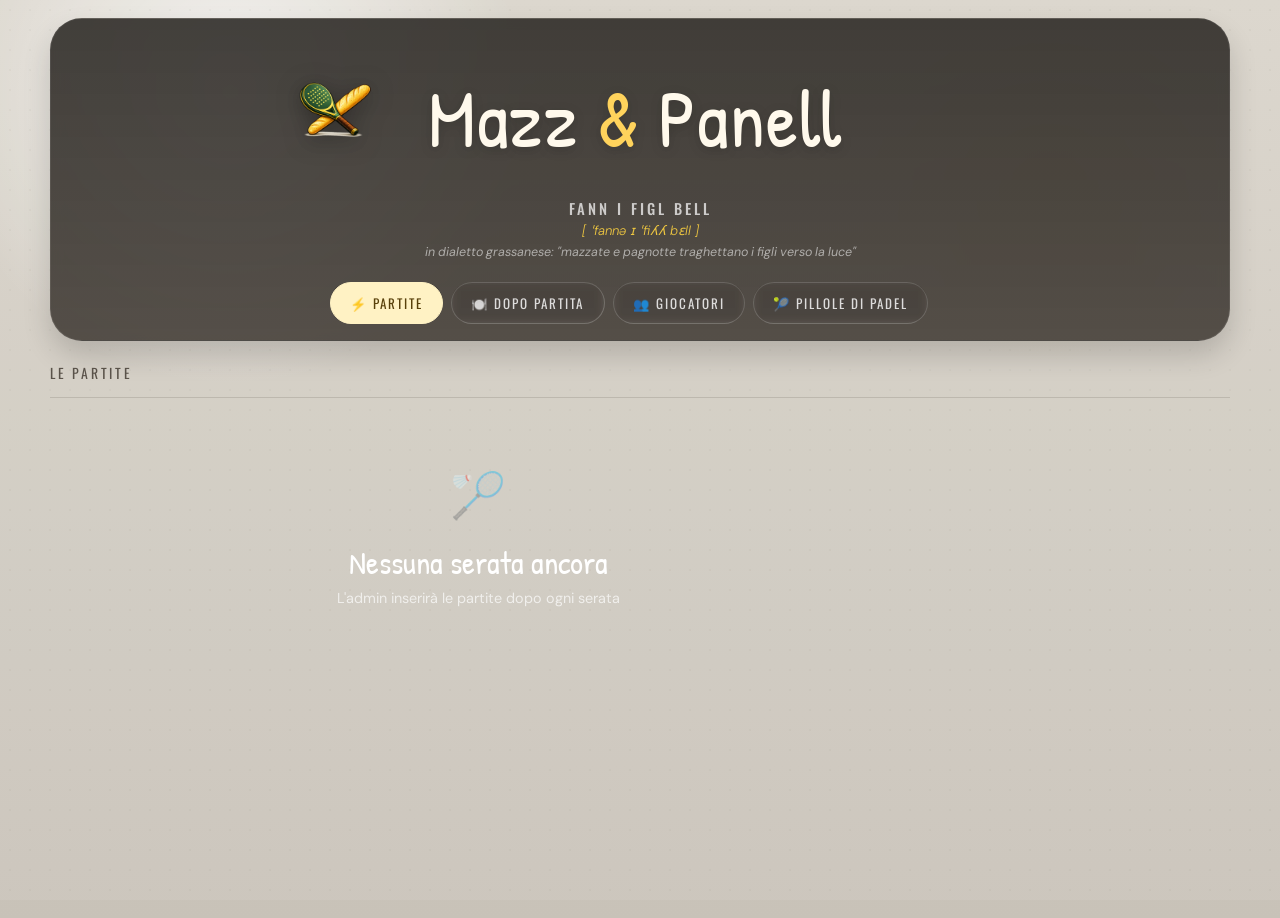
==== index.html @ 5092fcf0 "feat: lazy load gallery — polaroid da DB, foto serata solo su click - renderCollage() legge polaroid" ====
<!DOCTYPE html>
<html lang="it">
<head>
<meta charset="UTF-8">
<meta name="viewport" content="width=device-width, initial-scale=1.0">
<script src="https://cdn.jsdelivr.net/npm/heic2any@0.0.4/dist/heic2any.min.js"></script>
<link rel="stylesheet" href="https://cdn.jsdelivr.net/npm/cropperjs@1.6.2/dist/cropper.min.css"/>
<script src="https://cdn.jsdelivr.net/npm/cropperjs@1.6.2/dist/cropper.min.js"></script>
<title>Mazz e Panell</title>
<script src="https://cdn.jsdelivr.net/npm/@supabase/supabase-js@2"></script>
<link href="https://fonts.googleapis.com/css2?family=Playfair+Display:wght@700;900&family=DM+Sans:wght@300;400;500;600&family=Oswald:wght@500;700&family=Patrick+Hand&display=swap" rel="stylesheet">

<style>
:root{
  --verde:#2a5c3f;
  --verde-pale:#e8f4ee;
  --gold:#c8951a;
  --gold-light:#f0c840;
  --cream:#faf7f0;
  --dark:#1a1a1a;
  --gray:#6b6b6b;
  --gray-light:#e8e6e0;
  --red:#c0392b;

  --bg:#103b28;
  --bg-2:#184c33;
  --paper:#f5efdf;
  --paper-2:#fbf6ea;
  --paper-line:#dcd1b9;
  --ink:#1f1a14;
  --muted:#6c675c;
  --yellow:#f0c744;
  --green:#2f7a4c;
  --green-soft:#dcefdc;
  --shadow:0 18px 45px rgba(0,0,0,.22);
  --radius:28px;
}

*{box-sizing:border-box;margin:0;padding:0;}
html,body{margin:0;padding:0;}
body{
  font-family:'DM Sans',sans-serif;
  color:var(--dark);
  min-height:100vh;
  background:
    radial-gradient(circle at 18% 10%, rgba(255,255,255,.7), transparent 22%),
    radial-gradient(circle at 82% 20%, rgba(214,182,96,.16), transparent 14%),
    linear-gradient(180deg, #d9d4ca 0%, #c8c2b8 100%);
}
body::before{
  content:"";
  position:fixed;
  inset:0;
  background-image:
    linear-gradient(rgba(255,255,255,.12), rgba(255,255,255,.12)),
    radial-gradient(rgba(98,88,74,.08) 1px, transparent 1px);
  background-size:100% 100%, 20px 20px;
  pointer-events:none;
  opacity:.65;
}

/* HEADER */
header{
  max-width:1180px;
  margin:18px auto 0;
  background:linear-gradient(180deg, rgba(42,39,35,.88), rgba(55,49,43,.82));
  border:1px solid rgba(255,255,255,.08);
  border-radius:32px;
  padding:1.5rem 1.5rem 1rem;
  text-align:center;
  box-shadow:0 14px 28px rgba(0,0,0,.16);
  backdrop-filter:blur(6px);
}
.logo-svg{
  width:150px;
  height:150px;
  filter:drop-shadow(0 4px 12px rgba(0,0,0,0.35));
  object-fit:contain;
  flex-shrink:0;
}
.header-title-wrap{
  display:flex;
  align-items:center;
  justify-content:center;
  gap:1.2rem;
}
.site-title{
  font-family:'Patrick Hand',cursive;
  font-size:clamp(2.9rem,7vw,5rem);
  font-weight:400;
  color:#fff9ec;
  letter-spacing:.01em;
  line-height:.95;
  text-shadow:0 3px 12px rgba(0,0,0,0.18);
}
.site-title span{color:#ffd35c;}
.site-subtitle{
  font-family:'Oswald',sans-serif;
  font-size:.92rem;
  font-weight:500;
  color:rgba(255,255,255,0.72);
  letter-spacing:3px;
  text-transform:uppercase;
  margin-top:.25rem;
}
.pronounce{
  font-size:.82rem;
  font-weight:300;
  color:var(--gold-light);
  font-style:italic;
  margin-top:.2rem;
}
.dialect-note{
  font-size:.78rem;
  color:rgba(255,255,255,.55);
  margin-top:.3rem;
  font-style:italic;
}

/* NAV */
.nav-bar{
  display:flex;
  justify-content:center;
  align-items:center;
  margin-top:1.4rem;
  flex-wrap:wrap;
  gap:8px;
}
.nav-btn{
  background:rgba(255,255,255,.08);
  border:1px solid rgba(255,255,255,.14);
  color:rgba(255,255,255,.82);
  font-family:'Oswald',sans-serif;
  font-size:.82rem;
  letter-spacing:2px;
  padding:.6rem 1.2rem;
  cursor:pointer;
  transition:all .2s;
  text-transform:uppercase;
  border-radius:999px;
  backdrop-filter:blur(4px);
}
.nav-btn.active,.nav-btn:hover{
  background:#fff2c4;
  border-color:#fff2c4;
  color:#59410b;
}
.nav-sep{width:6px;}
.user-chip{
  font-family:'Oswald',sans-serif;
  font-size:.78rem;
  letter-spacing:1px;
  color:var(--gold-light);
  padding:.5rem .8rem;
  text-transform:uppercase;
}
.nav-btn.logout-btn,.nav-btn.login-btn{border-radius:999px;}

/* MAIN */
main{
  max-width:100%;
  margin:0 auto;
  padding:1.4rem 18px 4rem;
}
.view{
  display:none;
  position:relative;
  max-width:1180px;
  margin:0 auto;
}
.view.active{display:block;}

/* SECTION HEADER */
.sec-head{
  display:flex;
  align-items:center;
  gap:1rem;
  margin-bottom:1.3rem;
  padding-bottom:.9rem;
  border-bottom:1px solid rgba(70,62,53,.16);
}
.sec-title{
  font-family:'Oswald',sans-serif;
  font-size:.86rem;
  letter-spacing:.2em;
  text-transform:uppercase;
  color:rgba(47,39,31,.74);
}

/* GENERIC CARD */
.card{
  position:relative;
  background:linear-gradient(180deg,var(--paper-2),var(--paper));
  border-radius:var(--radius);
  box-shadow:var(--shadow);
  border:none;
  overflow:hidden;
  margin-bottom:20px;
}
.card::before{
  content:"";
  position:absolute;
  inset:0;
  border-radius:var(--radius);
  background:
    linear-gradient(transparent 31px, rgba(220,209,185,.58) 32px),
    linear-gradient(90deg, transparent 32px, rgba(220,209,185,.68) 33px, rgba(220,209,185,.68) 34px, transparent 35px);
  background-size:100% 32px, 100% 100%;
  pointer-events:none;
  opacity:.58;
  mix-blend-mode:multiply;
  z-index:1;
}
.card-hd,
.card-hd-dark{
  background:transparent;
  padding:1rem 1.5rem 1rem 42px;
  display:flex;
  align-items:flex-start;
  justify-content:space-between;
  flex-wrap:wrap;
  gap:.75rem;
  position:relative;
  z-index:3;
  border-bottom:1px solid var(--paper-line);
}
.card-body{
  padding:1.35rem 1.5rem 1.4rem 42px;
  position:relative;
  z-index:3;
}
.card-date{
  font-family:'Oswald',sans-serif;
  font-size:.78rem;
  letter-spacing:2px;
  color:var(--muted);
  text-transform:uppercase;
}
.card-badge{
  background:#2e6f43;
  color:#fff8da;
  font-family:'Oswald',sans-serif;
  font-size:.72rem;
  letter-spacing:1.5px;
  padding:.28rem .75rem;
  border-radius:999px;
  text-transform:uppercase;
}
.card-name{
  font-family:'Patrick Hand',cursive;
  font-size:3rem;
  line-height:.92;
  font-weight:400;
  color:var(--ink);
}
.card-sub{
  font-size:.92rem;
  color:var(--muted);
  margin-top:.25rem;
}
.price-tag{
  background:#fff6d5;
  color:#755611;
  font-family:'Oswald',sans-serif;
  font-size:.95rem;
  font-weight:700;
  padding:.55rem .95rem;
  border-radius:14px;
  white-space:nowrap;
  border:1px solid rgba(211,166,46,.22);
  box-shadow:0 8px 16px rgba(211,166,46,.14);
}

/* NOTEBOOK HOLES */
.holes{
  position:absolute;
  left:14px;
  top:24px;
  bottom:24px;
  width:16px;
  display:flex;
  flex-direction:column;
  justify-content:space-between;
  z-index:4;
  pointer-events:none;
}
.holes span{
  width:14px;
  height:14px;
  border-radius:50%;
  background:#163e2a;
  box-shadow:inset 0 1px 2px rgba(255,255,255,.15), 0 1px 1px rgba(0,0,0,.22);
}

/* PILLOLE DI PADEL */
.pillole-grid{
  display:grid;
  grid-template-columns:repeat(auto-fill,minmax(300px,1fr));
  gap:20px;
  margin-top:8px;
}
.pillola-card{
  background:linear-gradient(160deg,var(--paper-2),var(--paper));
  border-radius:20px;
  box-shadow:0 8px 24px rgba(0,0,0,.12);
  border:1.5px solid var(--paper-line);
  overflow:hidden;
  cursor:pointer;
  transition:transform .18s, box-shadow .18s;
}
.pillola-card:hover{ transform:translateY(-3px); box-shadow:0 14px 36px rgba(0,0,0,.17); }
.pillola-card-img{
  width:100%;
  aspect-ratio:4/3;
  object-fit:cover;
  object-position:center 20%;
  display:block;
}
.pillola-card-img-placeholder{
  width:100%;
  aspect-ratio:16/9;
  background:linear-gradient(135deg,var(--verde) 0%,#1e3a28 100%);
  display:flex;
  align-items:center;
  justify-content:center;
  font-size:3rem;
}
.pillola-card-body{ padding:18px 20px 20px; }
.pillola-tag{
  display:inline-block;
  background:var(--verde-pale);
  color:var(--verde);
  font-size:.68rem;
  font-weight:700;
  text-transform:uppercase;
  letter-spacing:.08em;
  border-radius:999px;
  padding:3px 10px;
  margin-bottom:10px;
}
.pillola-card-title{
  font-family:'Oswald',sans-serif;
  font-size:1.25rem;
  font-weight:700;
  color:var(--ink);
  line-height:1.2;
  margin-bottom:8px;
}
.pillola-card-sub{
  font-size:.82rem;
  color:var(--muted);
  line-height:1.5;
}
.pillola-article{
  max-width:680px;
  margin:0 auto;
}
.pillola-article-back{
  display:inline-flex;
  align-items:center;
  gap:6px;
  font-size:.85rem;
  font-weight:600;
  color:var(--verde);
  cursor:pointer;
  margin-bottom:20px;
  border:none;
  background:none;
  padding:0;
}
.pillola-article-tag{
  display:inline-block;
  background:var(--verde-pale);
  color:var(--verde);
  font-size:.7rem;
  font-weight:700;
  text-transform:uppercase;
  letter-spacing:.1em;
  border-radius:999px;
  padding:4px 12px;
  margin-bottom:14px;
}
.pillola-article-title{
  font-family:'Oswald',sans-serif;
  font-size:clamp(1.8rem,4vw,2.4rem);
  font-weight:700;
  color:var(--ink);
  line-height:1.1;
  margin-bottom:6px;
}
.pillola-article-subtitle{
  font-size:1rem;
  color:var(--muted);
  margin-bottom:24px;
  line-height:1.5;
}
.pillola-article-img{
  width:100%;
  aspect-ratio:4/3;
  object-fit:cover;
  object-position:center 20%;
  border-radius:16px;
  margin-bottom:28px;
}
.pillola-article-img-placeholder{
  width:100%;
  aspect-ratio:16/9;
  background:linear-gradient(135deg,var(--verde) 0%,#1e3a28 100%);
  border-radius:16px;
  display:flex;
  align-items:center;
  justify-content:center;
  font-size:5rem;
  margin-bottom:28px;
}
.pillola-article-body{
  font-size:.95rem;
  line-height:1.75;
  color:#3a342a;
}
.pillola-article-body h2{
  font-family:'Oswald',sans-serif;
  font-size:1.2rem;
  font-weight:700;
  color:var(--verde);
  margin:28px 0 10px;
  text-transform:uppercase;
  letter-spacing:.05em;
}
.pillola-article-body p{ margin-bottom:14px; }
.pillola-article-body strong{ color:var(--ink); }
.pillola-article-tip{
  background:var(--verde-pale);
  border-left:4px solid var(--verde);
  border-radius:0 12px 12px 0;
  padding:14px 18px;
  margin:20px 0;
  font-size:.9rem;
  line-height:1.6;
  color:#2a4a35;
}
.sidebar-pillola{
  cursor:pointer;
  padding-top:10px;
}
.sidebar-pillola-title{
  font-weight:700;
  font-size:.9rem;
  color:var(--ink);
  margin-bottom:4px;
  line-height:1.3;
}
.sidebar-pillola-sub{
  font-size:.78rem;
  color:var(--muted);
  line-height:1.4;
}

/* HERO */
.hero-card .card-body{padding-bottom:1.65rem;}
.hero-banner{
  display:flex;
  gap:20px;
  align-items:flex-start;
  padding:1.35rem 1.5rem 1rem 42px;
  border-bottom:1px solid var(--paper-line);
}
.hero-notebook{
  flex:1;
  min-width:0;
  display:flex;
  flex-direction:column;
  gap:10px;
}
.hero-star-badge{
  display:inline-flex;
  align-items:center;
  gap:6px;
  background:var(--verde);
  color:#fff;
  font-size:.68rem;
  font-weight:700;
  text-transform:uppercase;
  letter-spacing:.1em;
  border-radius:999px;
  padding:4px 12px;
  align-self:flex-start;
}
.hero-dateloc{
  font-size:.75rem;
  font-weight:700;
  color:var(--muted);
  text-transform:uppercase;
  letter-spacing:.06em;
}
.hero-titolo{
  font-family:'Patrick Hand',cursive;
  font-size:clamp(1.4rem,3vw,2rem);
  line-height:1.15;
  font-weight:400;
  color:#1f1a14;
  margin:0;
}
.hero-teaser{
  font-size:.82rem;
  color:var(--muted);
  flex:1;
  line-height:1.5;
}
.hero-banner-stats{
  display:flex;
  flex-wrap:wrap;
  gap:8px;
  font-size:.78rem;
  font-weight:600;
  color:var(--muted);
}
.hero-banner-stats span{
  display:inline-flex;
  align-items:center;
  gap:5px;
}
.hero-quote{
  background:var(--yellow);
  color:#49390d;
  padding:8px 14px;
  border-radius:8px;
  font-size:.8rem;
  font-weight:700;
  display:flex;
  align-items:center;
  gap:6px;
}
.hero-collage{
  width:240px;
  min-width:180px;
  height:278px;
  flex-shrink:0;
  position:relative;
}
.home-layout{
  display:grid;
  grid-template-columns:1fr 300px;
  gap:24px;
  align-items:start;
}
.home-main{ min-width:0; }
.home-side{
  display:grid;
  gap:14px;
  align-content:start;
}
.sidebar-card{
  position:relative;
  background:linear-gradient(180deg, rgba(255,250,241,.96), rgba(244,234,219,.96));
  border-radius:20px;
  padding:16px 16px 14px;
  border:1px solid rgba(90,76,58,.08);
  box-shadow:0 10px 18px rgba(0,0,0,.06);
  overflow:hidden;
}
.sidebar-card::before{
  content:"";
  position:absolute;
  inset:0;
  background:
    linear-gradient(transparent 27px, rgba(220,209,185,.28) 28px),
    linear-gradient(90deg, transparent 24px, rgba(220,209,185,.34) 25px, rgba(220,209,185,.34) 26px, transparent 27px);
  background-size:100% 28px, 100% 100%;
  opacity:.35;
  pointer-events:none;
}
.sidebar-card > *{position:relative;z-index:1;}
.sidebar-kicker{
  display:inline-flex;
  align-items:center;
  gap:8px;
  padding:7px 12px;
  border-radius:999px;
  background:#fff1c0;
  color:#6a5310;
  font-size:.73rem;
  letter-spacing:.08em;
  text-transform:uppercase;
  font-weight:700;
  margin-bottom:8px;
}
.sidebar-title{
  font-family:'Patrick Hand',cursive;
  font-size:2rem;
  line-height:.92;
  color:#231d17;
  margin-bottom:6px;
}
.sidebar-sub{
  font-size:.92rem;
  color:#62584a;
  line-height:1.45;
}
.upcoming-meta{
  display:grid;
  gap:8px;
  margin-top:12px;
}
.upcoming-meta span{
  display:flex;
  align-items:center;
  gap:8px;
  padding:9px 12px;
  border-radius:14px;
  background:rgba(255,255,255,.8);
  border:1px solid rgba(0,0,0,.05);
  font-size:.85rem;
  color:#433a31;
}
.protagonist-list{
  display:grid;
  gap:9px;
  margin-top:12px;
}
.protagonist-item{
  display:grid;
  grid-template-columns:48px 1fr;
  gap:10px;
  align-items:center;
  padding:10px 12px;
  border-radius:15px;
  background:rgba(255,255,255,.82);
  border:1px solid rgba(0,0,0,.05);
}
.protagonist-avatar-wrap{
  position:relative;
  width:48px;
  height:48px;
}
.protagonist-avatar-wrap img,
.protagonist-avatar-wrap .avatar-placeholder{
  width:48px;
  height:48px;
  border-radius:50%;
  object-fit:cover;
  display:block;
  font-size:.9rem;
}
.protagonist-crown{
  position:absolute;
  top:-10px;
  left:50%;
  transform:translateX(-50%);
  font-size:1.1rem;
  line-height:1;
  filter:drop-shadow(0 1px 2px rgba(0,0,0,.3));
}
.protagonist-badge{
  width:40px;
  height:40px;
  border-radius:50%;
  display:flex;
  align-items:center;
  justify-content:center;
  background:#2e6f43;
  color:#fff;
  font-weight:700;
}
.protagonist-name{
  font-weight:700;
  color:#241d17;
}
.protagonist-role{
  font-size:.81rem;
  color:#6a6053;
  margin-top:2px;
}
.prog-bar-wrap{
  margin-top:5px;
  height:6px;
  background:rgba(0,0,0,.08);
  border-radius:999px;
  overflow:hidden;
}
.prog-bar{
  height:100%;
  border-radius:999px;
  transition:width .4s;
}
.prog-bar.low { background:#e05c4e; }
.prog-bar.mid { background:#e8a230; }
.prog-bar.high{ background:#2e7a4c; }
.prog-score{
  font-size:.75rem;
  font-weight:700;
  color:#6a6053;
  margin-top:2px;
}
/* Protagonisti inline nelle card serate passate */
.prot-serata-section{
  padding:16px 0 4px;
  border-top:1.5px solid var(--paper-line);
  margin-top:16px;
}
.prot-serata-label{
  font-size:.72rem;
  font-weight:800;
  letter-spacing:.06em;
  text-transform:uppercase;
  color:var(--muted);
  margin-bottom:12px;
}
.prot-serata-row{
  display:grid;
  grid-template-columns:repeat(4,1fr);
  gap:10px;
}
.prot-serata-card{
  display:flex;
  flex-direction:column;
  align-items:center;
  text-align:center;
  gap:3px;
}
.prot-serata-card .protagonist-avatar-wrap{
  width:52px;
  height:52px;
  flex-shrink:0;
}
.prot-serata-card .protagonist-avatar-wrap img,
.prot-serata-card .protagonist-avatar-wrap .avatar-placeholder{
  width:52px;
  height:52px;
  border-radius:50%;
  object-fit:cover;
  font-size:1.1rem;
}
.prot-serata-nome{
  font-size:.72rem;
  font-weight:700;
  line-height:1.2;
  color:#241d17;
  margin-top:2px;
}
.prot-serata-score{
  font-size:.78rem;
  font-weight:800;
  color:var(--verde);
}
@media(max-width:760px){
  .prot-serata-row{grid-template-columns:repeat(2,1fr);}
}
/* Scheda voto protagonisti (per utenti) */
.prot-vote-card{
  background:linear-gradient(180deg,var(--paper-2),var(--paper));
  border-radius:var(--radius);
  box-shadow:var(--shadow);
  overflow:hidden;
  margin-bottom:20px;
  padding:20px 22px;
}
.prot-player-row{
  display:grid;
  grid-template-columns:54px 1fr auto;
  gap:14px;
  align-items:center;
  padding:14px 0;
  border-bottom:1px solid var(--paper-line);
}
.prot-player-row:last-child{ border-bottom:none; }
.prot-player-img{
  position:relative;
  width:54px;
  height:54px;
}
.prot-player-img img,
.prot-player-img .avatar-placeholder{
  width:54px; height:54px; border-radius:50%; object-fit:cover;
}
.prot-player-crown{
  position:absolute; top:-10px; left:50%;
  transform:translateX(-50%);
  font-size:1.2rem;
  filter:drop-shadow(0 1px 2px rgba(0,0,0,.3));
}
.prot-score-input{
  display:flex;
  align-items:center;
  gap:8px;
}
.prot-score-input input{
  width:54px;
  text-align:center;
  padding:6px;
  border:1.5px solid var(--gray-light);
  border-radius:10px;
  font-size:1rem;
  font-weight:700;
  outline:none;
}
.prot-score-input input:focus{ border-color:var(--verde); }
.mvp-radio-wrap{
  display:flex;
  align-items:center;
  gap:6px;
  font-size:.82rem;
  color:#6a6053;
  cursor:pointer;
}
.mvp-radio-wrap input{ accent-color:var(--gold); width:16px; height:16px; cursor:pointer; }
.quick-links{
  display:grid;
  gap:9px;
  margin-top:12px;
}
.quick-link{
  display:flex;
  align-items:center;
  justify-content:space-between;
  gap:10px;
  padding:11px 13px;
  border-radius:14px;
  background:#fff;
  border:1px solid rgba(0,0,0,.06);
  color:#332b24;
  font-weight:600;
}
.quick-link b{font-weight:800;}
.hero-main{
  display:flex;
  gap:24px;
  align-items:flex-start;
}
.hero-copy{
  flex:1;
  min-width:0;
}
.hero-title{
  margin:.05rem 0 .9rem;
  font-family:'Patrick Hand',cursive;
  font-size:clamp(3.35rem,6.6vw,5.2rem);
  line-height:.9;
  font-weight:400;
  color:#1f1a14;
  max-width:92%;
}
.hero-stats{
  display:flex;
  flex-wrap:wrap;
  gap:10px;
  margin-top:12px;
}
.hero-stats span{
  display:inline-flex;
  align-items:center;
  gap:8px;
  background:rgba(255,255,255,.55);
  padding:8px 12px;
  border-radius:999px;
  border:1px solid rgba(0,0,0,.05);
  font-size:14px;
  font-weight:600;
}
.highlight-note{
  display:inline-flex;
  align-items:center;
  gap:10px;
  margin-top:16px;
  background:var(--yellow);
  color:#49390d;
  padding:12px 18px;
  border-radius:12px;
  font-weight:700;
  box-shadow:0 10px 16px rgba(221,178,42,.18);
}
.photo-collage{
  position:relative;
  width:240px;
  min-width:200px;
  height:278px;
  flex-shrink:0;
}
.shot{
  position:absolute;
  background:#fff;
  cursor:pointer;
  border-top:8px solid #fff;
  border-left:8px solid #fff;
  border-right:8px solid #fff;
  border-bottom:18px solid #fff;
  border-radius:8px;
  box-shadow:0 18px 30px rgba(0,0,0,.25), 0 2px 6px rgba(0,0,0,.15);
  transform-origin:center;
}
.shot::before{
  content:"";
  position:absolute;
  top:-10px;
  left:22px;
  width:18px;
  height:18px;
  background:#d65f54;
  border-radius:50%;
  box-shadow:0 2px 0 rgba(0,0,0,.18);
}
.shot img{
  display:block;
  width:100%;
  height:100%;
  object-fit:cover;
  object-position:top center;
  border-radius:3px;
}
.shot.big{width:84%;height:184px;top:0;right:0;transform:rotate(-2deg);}
.shot.small-a{width:38%;height:108px;left:6%;top:150px;transform:rotate(-5deg);}
.shot.small-b{width:42%;height:108px;right:2%;top:166px;transform:rotate(6deg);}
.hero-scoreline{
  display:flex;
  align-items:center;
  gap:10px;
  margin-top:12px;
  color:#3b3328;
  font-weight:700;
}
.hero-score{
  font-family:'Oswald',sans-serif;
  font-size:2rem;
  letter-spacing:-.02em;
}
.hero-teamline{
  font-size:15px;
  color:#4f473d;
  margin-top:8px;
}
.hero-gallery-wrap{
  margin-top:1rem;
}
.hero-gallery-wrap .lbl{margin-bottom:.55rem;}

/* MATCH CARD */
.match-card .match-grid{
  display:grid;
  grid-template-columns:minmax(0,1fr) 160px minmax(0,1fr);
  gap:18px;
  align-items:center;
  margin-bottom:1rem;
}
.team-card{
  background:rgba(255,255,255,.46);
  border:1px solid rgba(0,0,0,.05);
  border-radius:24px;
  padding:18px;
  box-shadow:0 6px 14px rgba(0,0,0,.06);
  min-height:150px;
}
.team-tag{
  display:inline-block;
  padding:6px 10px;
  border-radius:999px;
  font-size:15px;
  font-weight:700;
  margin-bottom:12px;
}
.team-tag.a{background:#e7f4ea;color:#2f7a4c;}
.team-tag.b{background:#fff1df;color:#b46420;}
.team-foto{
  width:100%;
  aspect-ratio:4/3;
  object-fit:cover;
  object-position:center top;
  border-radius:14px;
  margin-bottom:6px;
  display:block;
}
.team-foto-placeholder{
  width:100%;
  aspect-ratio:4/3;
  background:rgba(0,0,0,.06);
  border-radius:14px;
  display:flex;
  align-items:center;
  justify-content:center;
  font-size:2rem;
  margin-bottom:6px;
}
.team-names-row,.team-vs-row{
  display:grid;
  grid-template-columns:1fr 120px 1fr;
  gap:14px;
  align-items:center;
  margin-bottom:10px;
}
.team-vs-row.team-players-row{ align-items:start; }
.team-names-row .team-tag:last-child{ justify-self:end; }
.match-card-inner{
  display:flex;
  gap:20px;
  align-items:flex-start;
}
.match-card-inner .match-content{ flex:1; min-width:0; }
.photo-collage-below{ width:100%; min-width:0; height:320px; margin-top:20px; }
/* player picker */
.player-picker{
  display:grid;
  grid-template-columns:repeat(auto-fill,minmax(76px,1fr));
  gap:8px;
  margin:10px 0 16px;
}
.pp-player{
  display:flex;
  flex-direction:column;
  align-items:center;
  gap:4px;
  padding:8px 4px 6px;
  border-radius:14px;
  border:2.5px solid transparent;
  cursor:pointer;
  background:rgba(255,255,255,.45);
  text-align:center;
  transition:border-color .15s,background .15s;
  user-select:none;
}
.pp-player img,.pp-player .pp-init{
  width:46px;height:46px;border-radius:50%;object-fit:cover;
  display:flex;align-items:center;justify-content:center;
  font-weight:800;color:#fff;font-size:1rem;background:#c8a96e;
}
.pp-player span{ font-size:.72rem;font-weight:700;line-height:1.2; }
.pp-player.sel-a{ border-color:#2f7a4c;background:#e7f4ea; }
.pp-player.sel-b{ border-color:#b46420;background:#fff1df; }
.pp-badge{
  font-size:.65rem;font-weight:800;letter-spacing:.03em;
  padding:1px 6px;border-radius:999px;margin-top:2px;
}
.pp-badge.a{ background:#2f7a4c;color:#fff; }
.pp-badge.b{ background:#b46420;color:#fff; }
.players{
  display:grid;
  gap:10px;
}
.player{
  display:flex;
  align-items:center;
  gap:10px;
}
.player .avatar,
.player .avatar-placeholder{
  width:42px;
  height:42px;
  font-size:.82rem;
}
.player strong{
  display:block;
  font-size:16px;
}
.player span{
  display:block;
  font-size:13px;
  color:var(--muted);
}
.score-wrap{text-align:center;}
.score-main{
  font-family:'Oswald',sans-serif;
  font-size:3.7rem;
  font-weight:700;
  line-height:1;
  letter-spacing:-.03em;
}
.score-main small{
  font-size:1.6rem;
  color:#877b69;
  vertical-align:middle;
  margin:0 6px;
}
.score-note{
  font-size:.72rem;
  color:var(--muted);
  letter-spacing:1.5px;
  text-transform:uppercase;
  margin-top:6px;
}
.sets{
  display:flex;
  gap:8px;
  justify-content:center;
  margin-bottom:1rem;
  flex-wrap:wrap;
}
.set-chip{
  background:#fff;
  border:1px solid rgba(0,0,0,.07);
  border-radius:12px;
  padding:7px 10px;
  font-size:13px;
  box-shadow:0 4px 8px rgba(0,0,0,.05);
  font-family:inherit;
}
.set-chip.won{
  background:#e7f4ea;
  color:#2f7a4c;
}
.match-note{
  background:#fff7cf;
  border-radius:18px;
  padding:14px 16px;
  border:1px solid rgba(221,178,42,.18);
  box-shadow:0 8px 16px rgba(221,178,42,.12);
  margin-bottom:1rem;
}
.match-note-title{
  font-size:12px;
  letter-spacing:.18em;
  text-transform:uppercase;
  color:#8e7420;
  margin-bottom:8px;
  font-weight:700;
}
.match-note-text{
  font-family:'Patrick Hand',cursive;
  font-size:1.9rem;
  line-height:1.03;
  color:#49390d;
}


/* COMMENTS SECTION */
.comments-section{
  position:relative;
  margin-top:1rem;
  background:linear-gradient(180deg, rgba(255,251,240,.92), rgba(244,235,220,.92));
  border-radius:24px;
  padding:20px 20px 16px;
  border:1px solid rgba(90,76,58,.08);
  box-shadow:0 10px 20px rgba(0,0,0,.05);
  overflow:hidden;
}
.comments-section::before{
  content:"";
  position:absolute;
  inset:0;
  background:
    linear-gradient(transparent 29px, rgba(220,209,185,.35) 30px),
    linear-gradient(90deg, transparent 28px, rgba(220,209,185,.4) 29px, rgba(220,209,185,.4) 30px, transparent 31px);
  background-size:100% 30px, 100% 100%;
  opacity:.35;
  pointer-events:none;
}
.comments-section::after{
  content:"";
  position:absolute;
  top:14px;
  right:24px;
  width:66px;
  height:24px;
  background:rgba(207,214,161,.72);
  border-radius:8px;
  transform:rotate(8deg);
  box-shadow:0 2px 6px rgba(0,0,0,.08);
}
.comments-section > *{
  position:relative;
  z-index:1;
}
.comments-header{
  display:flex;
  align-items:flex-start;
  justify-content:space-between;
  gap:16px;
  margin-bottom:16px;
}
.comments-kicker{
  display:inline-flex;
  align-items:center;
  gap:8px;
  padding:8px 13px;
  border-radius:999px;
  background:#fff1c0;
  color:#6a5310;
  font-size:.73rem;
  letter-spacing:.08em;
  text-transform:uppercase;
  font-weight:700;
  margin-bottom:8px;
  box-shadow:0 4px 10px rgba(0,0,0,.06);
}
.comments-title{
  font-family:'Patrick Hand',cursive;
  font-size:2.7rem;
  line-height:.9;
  color:#231d17;
}
.comments-sub{
  margin-top:6px;
  font-size:.96rem;
  color:#62584a;
  max-width:42ch;
}
.comments-pills{
  display:flex;
  flex-wrap:wrap;
  gap:8px;
  justify-content:flex-end;
}
.comments-pills span{
  background:rgba(255,255,255,.9);
  border:1px solid rgba(0,0,0,.05);
  border-radius:999px;
  padding:8px 12px;
  font-size:.82rem;
  color:#4b4338;
  box-shadow:0 4px 8px rgba(0,0,0,.04);
}
.commento{
  font-size:.98rem;
  line-height:1.75;
  color:#2f2922;
  padding:14px 16px 12px 16px;
  font-style:italic;
  margin-bottom:12px;
  background:rgba(255,255,255,.78);
  border:1px solid rgba(0,0,0,.05);
  border-left:5px solid var(--gold);
  border-radius:18px;
  box-shadow:0 6px 12px rgba(0,0,0,.04);
}
.commento:last-child{margin-bottom:0;}
.commento-header{
  display:flex;
  align-items:center;
  gap:.6rem;
  margin-bottom:.5rem;
}
.avatar{
  width:30px;
  height:30px;
  border-radius:50%;
  object-fit:cover;
  border:1.5px solid var(--gold-light);
  flex-shrink:0;
}
.avatar-placeholder{
  width:30px;
  height:30px;
  border-radius:50%;
  background:var(--verde);
  color:#fff;
  display:inline-flex;
  align-items:center;
  justify-content:center;
  font-size:.72rem;
  font-weight:700;
  flex-shrink:0;
  border:1.5px solid var(--gold-light);
}
.commento-meta{
  font-size:.72rem;
  color:var(--gray);
  margin-top:.2rem;
  opacity:.8;
}
.commento-reply-btn{
  font-size:.74rem;
  color:var(--verde);
  background:none;
  border:none;
  cursor:pointer;
  padding:0;
  margin-top:.45rem;
  text-decoration:underline;
}
.commento-reply{
  margin-left:1.1rem;
  border-left:2px dashed rgba(200,149,26,.5);
  padding-left:.9rem;
  margin-top:.65rem;
}
.reply-form{
  margin-left:1.1rem;
  margin-top:.5rem;
  padding-left:.9rem;
  border-left:2px dashed rgba(42,92,63,.45);
}
.reply-form textarea{
  width:100%;
  padding:.65rem .75rem;
  border:1.5px solid var(--gray-light);
  border-radius:12px;
  font-family:'DM Sans',sans-serif;
  font-size:.9rem;
  resize:vertical;
  min-height:62px;
  outline:none;
  background:rgba(255,255,255,.92);
}
.reply-form textarea:focus{border-color:var(--verde);}
.commento-form{
  margin-top:1rem;
  background:rgba(255,255,255,.62);
  border-radius:18px;
  padding:1rem;
  border:1px solid rgba(0,0,0,.05);
}
.commento-form textarea{
  width:100%;
  padding:.85rem .95rem;
  border:1.5px solid var(--gray-light);
  border-radius:14px;
  font-family:'DM Sans',sans-serif;
  font-size:.94rem;
  resize:vertical;
  min-height:86px;
  outline:none;
  background:#fff;
}
.commento-form textarea:focus{border-color:var(--verde);}


/* MENU + RATING */
.menu-block,
.rating-block{
  background:rgba(255,255,255,.45);
  border:1px solid rgba(0,0,0,.05);
  border-radius:20px;
  padding:16px 18px;
  margin:12px 0;
  box-shadow:0 6px 14px rgba(0,0,0,.05);
}
.block-title,
.rating-title{
  font-size:12px;
  letter-spacing:.18em;
  text-transform:uppercase;
  color:#7b704f;
  font-weight:700;
  margin-bottom:12px;
}
.menu-grid{display:grid;gap:12px;}
.menu-section{display:grid;gap:8px;}
.menu-section h4{
  margin:0;
  font-size:12px;
  letter-spacing:.2em;
  text-transform:uppercase;
  color:var(--green);
}
.menu-cat{
  margin:0;
  font-size:12px;
  letter-spacing:.2em;
  text-transform:uppercase;
  color:var(--green);
}
.pills{
  display:flex;
  flex-wrap:wrap;
  gap:8px;
}
.pill{
  background:#f8f3e9;
  border:1px solid #d9d0c0;
  border-radius:999px;
  font-size:.84rem;
  padding:.38rem .8rem;
  color:#333;
  box-shadow:inset 0 1px 0 rgba(255,255,255,.8);
}
.val-grid{
  display:grid;
  grid-template-columns:1fr 1fr;
  gap:.9rem;
  margin-top:.2rem;
}
.val-card{
  background:rgba(255,255,255,.62);
  border-radius:16px;
  padding:.95rem;
  border:1px solid rgba(0,0,0,.05);
}
.val-lbl{
  font-size:.72rem;
  letter-spacing:2px;
  text-transform:uppercase;
  font-weight:600;
  color:var(--gray);
  margin-bottom:.45rem;
}
.val-score{
  font-family:'Oswald',sans-serif;
  font-size:1.35rem;
  font-weight:700;
  color:var(--verde);
}
.pale-row{
  display:flex;
  gap:2px;
  flex-wrap:wrap;
  margin:.3rem 0;
}
.pala-svg{width:16px;height:20px;}
.voti-toggle{
  font-size:.78rem;
  color:var(--verde);
  background:none;
  border:none;
  cursor:pointer;
  padding:.3rem 0 0;
  text-decoration:underline;
  margin-top:.55rem;
  display:block;
}
.voti-dettaglio{display:none;margin-top:.65rem;}
.voti-row{
  display:flex;
  align-items:center;
  gap:.6rem;
  padding:.45rem 0;
  border-bottom:1px solid var(--gray-light);
  font-size:.83rem;
}
.voti-row:last-child{border-bottom:none;}
.voti-nome{min-width:70px;font-weight:600;color:var(--dark);}
.voti-chip{
  background:var(--verde-pale);
  color:var(--verde);
  font-size:.72rem;
  font-weight:600;
  padding:.18rem .48rem;
  border-radius:10px;
  white-space:nowrap;
}

/* PHOTOS */
.lbl{
  font-size:.7rem;
  letter-spacing:2px;
  text-transform:uppercase;
  color:#7b704f;
  font-weight:700;
  margin-bottom:.45rem;
}
.foto-grid{
  display:grid;
  grid-template-columns:repeat(auto-fill,minmax(120px,1fr));
  gap:8px;
  margin-top:.8rem;
}
.foto-item{
  position:relative;
  aspect-ratio:1;
  border-radius:10px;
  overflow:hidden;
  background:var(--gray-light);
  cursor:pointer;
  box-shadow:0 8px 14px rgba(0,0,0,.08);
}
.foto-item img{
  width:100%;
  height:100%;
  object-fit:cover;
  transition:transform .3s;
  display:block;
}
.foto-item:hover img{transform:scale(1.05);}
.foto-del{
  position:absolute;
  top:4px;
  right:4px;
  background:rgba(0,0,0,.65);
  color:#fff;
  border:none;
  border-radius:50%;
  width:22px;
  height:22px;
  font-size:12px;
  cursor:pointer;
  display:none;
  align-items:center;
  justify-content:center;
}
.foto-item:hover .foto-del{display:flex;}
.foto-polaroid-btn{
  position:absolute;
  bottom:4px;
  right:4px;
  background:rgba(0,0,0,.55);
  border:none;
  border-radius:50%;
  width:24px;
  height:24px;
  font-size:13px;
  cursor:pointer;
  display:none;
  align-items:center;
  justify-content:center;
  opacity:.7;
}
.foto-item:hover .foto-polaroid-btn{display:flex;}
.foto-polaroid-btn.active{display:flex;background:rgba(200,149,26,.85);opacity:1;}
.foto-add{
  aspect-ratio:1;
  border-radius:10px;
  border:2px dashed var(--gray-light);
  background:transparent;
  display:flex;
  flex-direction:column;
  align-items:center;
  justify-content:center;
  gap:5px;
  cursor:pointer;
  transition:all .2s;
  color:var(--gray);
  font-size:.72rem;
  font-family:'DM Sans',sans-serif;
}
.foto-add:hover{
  border-color:var(--verde);
  color:var(--verde);
  background:var(--verde-pale);
}

/* GIOCATORI */
.giocatori-grid{
  display:grid;
  grid-template-columns:repeat(auto-fill,minmax(280px,1fr));
  gap:1.5rem;
  padding:.5rem 0;
}
.giocatore-card{
  background:linear-gradient(180deg,var(--paper-2),var(--paper));
  border-radius:22px;
  border:none;
  overflow:hidden;
  box-shadow:var(--shadow);
  transition:transform .15s;
}
.giocatore-card:hover{transform:translateY(-3px);}
.giocatore-foto{
  width:100%;
  aspect-ratio:3/4;
  object-fit:cover;
  object-position:top center;
  display:block;
  background:var(--verde-pale);
}
.giocatore-foto-placeholder{
  width:100%;
  aspect-ratio:3/4;
  display:flex;
  align-items:center;
  justify-content:center;
  background:var(--verde-pale);
  font-size:4rem;
}
.giocatore-body{padding:1.2rem;}
.giocatore-nome-battaglia{
  font-family:'Patrick Hand',cursive;
  font-size:2rem;
  line-height:.95;
  font-weight:400;
  color:var(--ink);
  margin-bottom:.2rem;
}
.giocatore-nome-vero{
  font-size:.82rem;
  color:var(--gray);
  margin-bottom:.8rem;
}
.giocatore-caratteristiche{
  font-size:.9rem;
  color:#444;
  line-height:1.7;
  margin-bottom:.5rem;
}
.giocatore-pala{
  margin-top:.8rem;
  font-size:.85rem;
  color:var(--dark);
  border-top:1px solid var(--gray-light);
  padding-top:.8rem;
}

/* LOGIN / ADMIN / FORMS */
.login-wrap{
  max-width:380px;
  margin:4rem auto;
  background:linear-gradient(180deg,var(--paper-2),var(--paper));
  border-radius:22px;
  border:none;
  overflow:hidden;
  box-shadow:var(--shadow);
}
.login-head{background:transparent;padding:2rem 1.5rem 1rem;text-align:center;border-bottom:1px solid var(--paper-line);}
.login-head .site-title{font-size:2rem;}
.login-body{padding:2rem 1.5rem;}
.login-body h2{
  font-family:'Patrick Hand',cursive;
  font-size:2rem;
  font-weight:400;
  margin-bottom:1.2rem;
  color:var(--ink);
}
.field{margin-bottom:1.1rem;}
.field label{
  display:block;
  font-size:.78rem;
  font-weight:700;
  letter-spacing:1px;
  text-transform:uppercase;
  color:var(--gray);
  margin-bottom:.4rem;
}
.field input{
  width:100%;
  padding:.75rem .9rem;
  border:1.5px solid var(--gray-light);
  border-radius:12px;
  font-family:'DM Sans',sans-serif;
  font-size:.95rem;
  outline:none;
  transition:border .2s;
}
.field input:focus{border-color:var(--verde);}
.btn-primary,
.btn-save{
  background:var(--verde);
  color:#fff;
  border:none;
  border-radius:12px;
  font-family:'Oswald',sans-serif;
  letter-spacing:2px;
  text-transform:uppercase;
  cursor:pointer;
}
.btn-primary{
  width:100%;
  padding:.85rem;
  font-size:1rem;
}
.btn-save{
  padding:.72rem 1.25rem;
  font-size:.9rem;
}
.btn-primary:hover,.btn-save:hover{background:#1e4a2e;}
.btn-secondary{
  padding:.7rem 1rem;
  background:transparent;
  color:var(--verde);
  border:1.5px solid var(--verde);
  border-radius:12px;
  font-family:'Oswald',sans-serif;
  font-size:.85rem;
  letter-spacing:2px;
  text-transform:uppercase;
  cursor:pointer;
  margin-right:.8rem;
}
.btn-danger{
  padding:.5rem 1rem;
  background:transparent;
  color:var(--red);
  border:1.5px solid var(--red);
  border-radius:10px;
  font-size:.8rem;
  cursor:pointer;
}
.login-err,.err-msg{color:var(--red);font-size:.85rem;margin-top:.8rem;text-align:center;}
.form-section{
  background:linear-gradient(180deg,var(--paper-2),var(--paper));
  border-radius:18px;
  border:none;
  padding:1.5rem;
  margin-bottom:1.5rem;
  box-shadow:0 8px 16px rgba(0,0,0,.06);
}
.form-section h3{
  font-family:'Patrick Hand',cursive;
  font-size:1.9rem;
  line-height:1;
  color:var(--ink);
  margin-bottom:1rem;
  font-weight:400;
}
.form-row{
  display:grid;
  grid-template-columns:1fr 1fr;
  gap:1rem;
}
.form-field{margin-bottom:1rem;}
.form-field label{
  display:block;
  font-size:.72rem;
  font-weight:700;
  letter-spacing:1px;
  text-transform:uppercase;
  color:var(--gray);
  margin-bottom:.35rem;
}
.form-field input,.form-field textarea,.form-field select{
  width:100%;
  padding:.7rem .85rem;
  border:1.5px solid var(--gray-light);
  border-radius:12px;
  font-family:'DM Sans',sans-serif;
  font-size:.9rem;
  outline:none;
  transition:border .2s;
  background:#fff;
}
.form-field input:focus,.form-field textarea:focus{border-color:var(--verde);}
.form-field textarea{resize:vertical;min-height:80px;}
.admin-grid{
  display:grid;
  grid-template-columns:1fr 1fr;
  gap:1rem;
  margin-bottom:2rem;
}
.admin-card{
  background:linear-gradient(180deg,var(--paper-2),var(--paper));
  border-radius:18px;
  border:none;
  padding:1.3rem;
  cursor:pointer;
  transition:all .2s;
  box-shadow:0 8px 16px rgba(0,0,0,.06);
}
.admin-card:hover{transform:translateY(-2px);}
.admin-card-icon{font-size:2rem;margin-bottom:.6rem;}
.admin-card-title{
  font-family:'Patrick Hand',cursive;
  font-size:1.7rem;
  line-height:1;
  font-weight:400;
  color:var(--ink);
}
.admin-card-sub{font-size:.82rem;color:var(--gray);margin-top:.25rem;}

.score-input-row{display:flex;align-items:center;gap:.5rem;margin-bottom:.5rem;}
.score-input-row span{font-family:'Oswald',sans-serif;font-size:1.1rem;color:var(--gray);}
.score-input-row input{width:70px;text-align:center;}
.val-input-row{display:flex;align-items:center;gap:.8rem;margin-bottom:.8rem;}
.val-input-row label{min-width:80px;font-size:.78rem;font-weight:700;letter-spacing:1px;text-transform:uppercase;color:var(--gray);}
.star-row{display:flex;gap:4px;}
.star-btn{background:none;border:none;cursor:pointer;padding:2px;font-size:1.1rem;opacity:.25;transition:opacity .15s;}
.star-btn.on{opacity:1;}

/* VOTE MODAL */
.modal-backdrop{
  display:none;
  position:fixed;
  inset:0;
  background:rgba(0,0,0,.5);
  z-index:900;
  align-items:center;
  justify-content:center;
}
.modal-backdrop.open{display:flex;}
.modal-box{
  background:linear-gradient(180deg,rgba(255,250,241,.99),rgba(244,234,219,.99));
  border-radius:20px;
  width:min(480px,92vw);
  max-height:85vh;
  overflow-y:auto;
  box-shadow:0 24px 48px rgba(0,0,0,.28);
}
.modal-head{
  display:flex;
  align-items:center;
  justify-content:space-between;
  padding:1rem 1.4rem;
  border-bottom:1.5px solid rgba(90,76,58,.12);
  font-family:'Oswald',sans-serif;
  font-size:1.1rem;
  font-weight:600;
  color:#2e2416;
}
.modal-close{
  background:none;
  border:none;
  font-size:1.6rem;
  cursor:pointer;
  color:#666;
  line-height:1;
  padding:0 4px;
}
.modal-close:hover{color:#333;}
.vote-player-row{
  display:flex;
  align-items:center;
  gap:10px;
  margin-bottom:12px;
  padding:10px 12px;
  background:rgba(255,255,255,.55);
  border-radius:12px;
  border:1px solid rgba(90,76,58,.08);
}
.vote-player-row img,.vote-player-avatar{
  width:40px;height:40px;
  border-radius:50%;
  object-fit:cover;
  flex-shrink:0;
}
.vote-player-avatar{
  background:#c8a96e;
  display:flex;align-items:center;justify-content:center;
  font-weight:800;color:#fff;font-size:1rem;
}
.vote-score-input{
  width:58px;
  text-align:center;
  padding:6px;
  border:1.5px solid rgba(90,76,58,.2);
  border-radius:10px;
  font-size:1rem;
  outline:none;
  font-family:inherit;
}
.vote-score-input:focus{border-color:#2a5c3f;}
.vote-mvp-label{
  display:flex;
  align-items:center;
  gap:5px;
  font-size:.82rem;
  font-weight:600;
  color:#4f473d;
  cursor:pointer;
  white-space:nowrap;
}

.crop-modal{
  display:none;
  position:fixed;
  inset:0;
  background:rgba(0,0,0,.85);
  z-index:9999;
  flex-direction:column;
  align-items:center;
  justify-content:center;
  gap:1rem;
}
.crop-modal.open{display:flex;}
.crop-container{max-width:min(90vw,500px);max-height:60vh;overflow:hidden;}
.crop-container img{max-width:100%;display:block;}
.crop-actions{display:flex;gap:.8rem;}

.empty{
  text-align:center;
  padding:3rem;
  color:rgba(255,255,255,.74);
}
.empty-icon{font-size:2.8rem;margin-bottom:1rem;opacity:.55;}
.empty-title{
  font-family:'Patrick Hand',cursive;
  font-size:2rem;
  color:#fff;
}
.empty-sub{font-size:.9rem;margin-top:.3rem;color:rgba(255,255,255,.68);}

.lightbox{
  display:none;
  position:fixed;
  inset:0;
  background:rgba(0,0,0,.93);
  z-index:1000;
  align-items:center;
  justify-content:center;
  padding:1rem;
}
.lightbox.open{display:flex;}
.lightbox img{max-width:90vw;max-height:85vh;object-fit:contain;border-radius:8px;}
.lb-close{
  position:fixed;
  top:1rem;
  right:1.2rem;
  background:none;
  border:none;
  color:#fff;
  font-size:2rem;
  cursor:pointer;
  opacity:.7;
}
.lb-close:hover{opacity:1;}
.lb-nav{
  position:fixed;
  top:50%;
  transform:translateY(-50%);
  background:rgba(255,255,255,.12);
  border:none;
  color:#fff;
  font-size:2rem;
  padding:.4rem .85rem;
  cursor:pointer;
  border-radius:8px;
}
.lb-nav:hover{background:rgba(255,255,255,.25);}
.lb-nav.prev{left:1rem;}
.lb-nav.next{right:1rem;}

.toast{
  position:fixed;
  bottom:2rem;
  left:50%;
  transform:translateX(-50%);
  background:#1a1a1a;
  color:#fff;
  padding:.8rem 1.5rem;
  border-radius:10px;
  font-size:.9rem;
  z-index:2000;
  opacity:0;
  transition:opacity .3s;
  pointer-events:none;
}
.toast.show{opacity:1;}
.divider{height:1px;background:var(--paper-line);margin:1.1rem 0;}
.success-msg{color:var(--verde);font-size:.85rem;margin-top:.8rem;font-weight:500;}
.err-msg{color:var(--red);font-size:.85rem;margin-top:.8rem;}

@media(max-width:1080px){
  .home-layout{grid-template-columns:1fr;grid-template-rows:auto auto;}
  .home-main{order:2;}
  .home-side{order:1;display:flex;flex-direction:row;overflow-x:auto;gap:12px;padding-bottom:4px;-webkit-overflow-scrolling:touch;scrollbar-width:none;}
  .home-side::-webkit-scrollbar{display:none;}
  .home-side .sidebar-card{min-width:260px;flex-shrink:0;}
  .hero-banner{flex-direction:column;}
  .hero-collage{width:100%;min-width:0;height:240px;}
  .hero-main{flex-direction:column;}
  .photo-collage{width:100%;min-width:0;height:220px;}
  .match-card-inner{flex-direction:column;}
  .team-names-row,.team-vs-row{grid-template-columns:1fr 90px 1fr;gap:8px;}
  .hero-banner{flex-direction:column;}
  .hero-collage{width:100%;min-width:0;height:240px;}
}
@media(max-width:760px){
  header{padding:1.4rem .8rem .8rem;}
  .logo-svg{width:120px;height:120px;}
  main{padding:1rem 12px 40px;}
  .card-hd,.card-hd-dark,.card-body{padding-left:36px;}
  .holes{left:10px;}
  .photo-collage{top:52px;height:205px;}
  .shot.big{height:130px;}
  .shot.small-a,.shot.small-b{height:76px;top:104px;}
  .match-card .match-grid{grid-template-columns:1fr;text-align:center;}
  .score-wrap{order:-1;}
  .val-grid{grid-template-columns:1fr;}
  .form-row,.admin-grid{grid-template-columns:1fr;}
  .comments-header{flex-direction:column;}
  .comments-pills{justify-content:flex-start;}
  .comments-title{font-size:2.2rem;}
  .home-side .sidebar-card{min-width:220px;}
  .team-names-row{grid-template-columns:1fr 1fr;gap:6px;}
  .team-names-row .team-tag:first-child{grid-column:1;}
  .team-names-row .team-tag:last-child{grid-column:2;justify-self:end;}
  .team-names-row div:nth-child(2){display:none;}
  .team-vs-row{display:grid;grid-template-columns:1fr 1fr;grid-template-rows:auto auto;gap:8px;}
  .team-vs-row .score-wrap{grid-column:1 / -1;order:-1;text-align:center;}
  .team-vs-row > div:not(.score-wrap){width:100%;}
  .team-foto{width:100%;aspect-ratio:4/3;}
  .team-vs-row.team-players-row{display:grid;grid-template-columns:1fr 1fr;grid-template-rows:auto;gap:8px;}
  .team-vs-row.team-players-row > div:nth-child(2){display:none;}
  .player-picker{grid-template-columns:repeat(auto-fill,minmax(60px,1fr));}
}

</style>

</head>
<body>

<header>
  <div class="header-title-wrap">
    <img class="logo-svg" src="logo mazz.png" alt="Mazz e Panell logo"/>
    <div class="site-title">Mazz <span>&</span> Panell</div>
    <div style="width:160px;flex-shrink:0;"></div>
  </div>
  <div class="site-subtitle">Fann i figl bell</div>
  <div class="pronounce">[ ˈfannə ɪ ˈfiʎʎ bɛll ]</div>
  <div class="dialect-note">in dialetto grassanese: "mazzate e pagnotte traghettano i figli verso la luce"</div>

  <div class="nav-bar">
    <button class="nav-btn active" onclick="showView('partite',this)">⚡ Partite</button>
    <button class="nav-btn" onclick="showView('dopocena',this)">🍽️ Dopo partita</button>
    <button class="nav-btn" onclick="showView('giocatori',this)">👥 Giocatori</button>
    <button class="nav-btn last-main" onclick="showView('pillole',this)">🎾 Pillole di Padel</button>
    <div class="nav-sep"></div>
    <div id="nav-auth"></div>
  </div>
</header>

<main>
  <!-- ===== VISTA PARTITE ===== -->
  <div class="view active" id="view-partite">
    <div class="sec-head">
      <div class="sec-title">Le Partite</div>
    </div>
    <div class="home-layout">
      <div class="home-main">
        <div id="list-partite"><div class="empty"><div class="empty-icon">🏸</div><div class="empty-title">Nessuna serata ancora</div><div class="empty-sub">L'admin inserirà le partite dopo ogni serata</div></div></div>
      </div>
      <aside class="home-side" id="home-sidebar"></aside>
    </div>
  </div>

  <!-- ===== VISTA DOPO PARTITA ===== -->
  <div class="view" id="view-dopocena">
    <div class="sec-head">
      <div class="sec-title">Dopo Partita</div>
    </div>
    <div id="list-ristoranti"><div class="empty"><div class="empty-icon">🍽️</div><div class="empty-title">Nessuna cena ancora</div><div class="empty-sub">L'admin inserirà i ristoranti dopo ogni serata</div></div></div>
  </div>

  <!-- ===== VISTA GIOCATORI ===== -->
  <div class="view" id="view-giocatori">
    <div class="sec-head"><div class="sec-title">I Giocatori</div></div>
    <div id="list-giocatori"><div class="empty"><div class="empty-icon">👥</div><div class="empty-title">Caricamento...</div></div></div>
  </div>

  <!-- ===== PILLOLE DI PADEL ===== -->
  <div class="view" id="view-pillole">
    <div class="sec-head">
      <div class="sec-title">Pillole di Padel</div>
    </div>
    <div id="pillole-content"></div>
  </div>

  <!-- ===== LOGIN ===== -->
  <div class="view" id="view-login">
    <div class="login-wrap">
      <div class="login-head">
        <div class="site-title" style="font-size:1.8rem">Mazz <span>&</span> Panell</div>
        <div class="site-subtitle" style="font-size:0.85rem;margin-top:0.4rem">Accesso giocatori</div>
      </div>
      <div class="login-body">
        <h2>Bentornato in campo 🏓</h2>
        <div class="field"><label>Username</label><input type="text" id="inp-user" placeholder="es. fra" autocomplete="username"/></div>
        <div class="field"><label>Password</label><input type="password" id="inp-pass" placeholder="••••••••" autocomplete="current-password"/></div>
        <button class="btn-primary" onclick="doLogin()">Entra</button>
        <div class="login-err" id="login-err"></div>
      </div>
    </div>
  </div>

  <!-- ===== ADMIN ===== -->
  <div class="view" id="view-admin">
    <div class="sec-head"><div class="sec-title">Pannello Admin</div></div>
    <div class="admin-grid">
      <div class="admin-card" onclick="showAdminSection('nuova-serata')">
        <div class="admin-card-icon">📅</div>
        <div class="admin-card-title">Nuova serata</div>
        <div class="admin-card-sub">Crea partita, squadre, risultato e ristorante</div>
      </div>
      <div class="admin-card" onclick="showAdminSection('gestione-serate')">
        <div class="admin-card-icon">📋</div>
        <div class="admin-card-title">Gestisci serate</div>
        <div class="admin-card-sub">Modifica o elimina serate esistenti</div>
      </div>
      <div class="admin-card" onclick="showAdminSection('profili')">
        <div class="admin-card-icon">🪪</div>
        <div class="admin-card-title">Profili giocatori</div>
        <div class="admin-card-sub">Foto, nome di battaglia, caratteristiche, pala</div>
      </div>
      <div class="admin-card" onclick="showAdminSection('giocatori')">
        <div class="admin-card-icon">👥</div>
        <div class="admin-card-title">Giocatori</div>
        <div class="admin-card-sub">Cambia password degli utenti</div>
      </div>
      <div class="admin-card" onclick="showAdminSection('commenti')">
        <div class="admin-card-icon">💬</div>
        <div class="admin-card-title">Commenti</div>
        <div class="admin-card-sub">Modera i commenti del gruppo</div>
      </div>
      <div class="admin-card" onclick="showAdminSection('prossima-partita')">
        <div class="admin-card-icon">📌</div>
        <div class="admin-card-title">Prossima partita</div>
        <div class="admin-card-sub">Data, luogo e orario della prossima sfida</div>
      </div>
      <div class="admin-card" onclick="showAdminSection('protagonisti-admin')">
        <div class="admin-card-icon">🌟</div>
        <div class="admin-card-title">Protagonisti</div>
        <div class="admin-card-sub">Seleziona i 4 giocatori e avvia le votazioni</div>
      </div>
    </div>
    <div id="admin-section"></div>
  </div>
</main>

<!-- CROP MODAL -->
<div class="crop-modal" id="crop-modal">
  <div class="crop-container"><img id="crop-img"/></div>
  <div class="crop-actions">
    <button class="btn-save" onclick="confirmCrop()">✂️ Ritaglia e salva</button>
    <button class="btn-secondary" onclick="closeCropModal()">Annulla</button>
  </div>
</div>

<!-- VOTE MODAL -->
<div class="modal-backdrop" id="vote-modal" onclick="closeVoteModal(event)">
  <div class="modal-box" onclick="event.stopPropagation()">
    <div class="modal-head">
      <span>🌟 Vota i protagonisti</span>
      <button class="modal-close" onclick="closeVoteModal()">&times;</button>
    </div>
    <div id="vote-modal-body" style="padding:1.2rem 1.4rem 1.4rem"></div>
  </div>
</div>

<!-- LIGHTBOX -->
<div class="lightbox" id="lightbox" onclick="lbBgClose(event)">
  <button class="lb-close" onclick="document.getElementById('lightbox').classList.remove('open')">&times;</button>
  <button class="lb-nav prev" onclick="lbNav(-1,event)">&#8249;</button>
  <img id="lb-img" src="" alt="">
  <button class="lb-nav next" onclick="lbNav(1,event)">&#8250;</button>
</div>
<input type="file" id="file-input" accept="image/*" multiple style="display:none" onchange="handleFiles(event)">
<div class="toast" id="toast"></div>

<script>
const SUPA_URL = 'https://mogoinynipdxsxospkos.supabase.co';
const SUPA_KEY = 'eyJhbGciOiJIUzI1NiIsInR5cCI6IkpXVCJ9.eyJpc3MiOiJzdXBhYmFzZSIsInJlZiI6Im1vZ29pbnluaXBkeHN4b3Nwa29zIiwicm9sZSI6ImFub24iLCJpYXQiOjE3NzQ1MTYwODIsImV4cCI6MjA5MDA5MjA4Mn0.9DhcQkJLIJrEGKNDH2HfLjnetws-FqP9tI2fgin3cq4';
const sb = supabase.createClient(SUPA_URL, SUPA_KEY);
const VAPID_PUBLIC = 'BNpENlZ6La6fSb_rgc6Db17h-hT_gsqRi6pU-QY61VX8z1kWnBzPWRWLJ0hZPFkQaVPho-NfxmoHiSRM2rdMyPg';
const NOTIFY_URL = SUPA_URL + '/functions/v1/send-notification';
const EMAIL_NOTIFY_URL = SUPA_URL + '/functions/v1/send-email-notification';


let currentUser = null;
let currentView = 'partite';
let galleries = {};
let lbImages = [], lbIdx = 0;
let _voteSessionId = null, _voteGiocatoriIds = [];
let currentGallery = null;

/* ——— NAV ——— */
function showView(id, btn) {
  document.querySelectorAll('.view').forEach(v => v.classList.remove('active'));
  document.querySelectorAll('.nav-btn').forEach(b => b.classList.remove('active'));
  document.getElementById('view-' + id).classList.add('active');
  if (btn) btn.classList.add('active');
  currentView = id;
  if (id === 'partite') loadPartite();
  if (id === 'dopocena') loadRistoranti();
  if (id === 'giocatori') loadGiocatori();
  if (id === 'pillole') loadPillole();
  if (id === 'admin') renderAdminHome();
}

function renderNav() {
  const el = document.getElementById('nav-auth');
  if (currentUser) {
    const emailOn = localStorage.getItem('email_sub') === '1';
    el.innerHTML = `
      <span class="user-chip">👤 ${currentUser.nome}</span>
      <button class="nav-btn" title="${emailOn ? 'Disattiva notifiche email' : 'Attiva notifiche email'}" onclick="${emailOn ? 'unsubscribeEmail' : 'subscribeEmail'}()">✉️${emailOn ? ' ON' : ''}</button>
      ${currentUser.ruolo === 'admin' ? `<button class="nav-btn login-btn" onclick="showView('admin',this)">⚙️ Admin</button>` : ''}
      <button class="nav-btn logout-btn" onclick="doLogout()">Esci</button>`;
  } else {
    el.innerHTML = `<button class="nav-btn login-btn" onclick="showView('login',this)">Accedi</button>`;
  }
}

/* ——— LOGIN ——— */
async function doLogin() {
  const username = document.getElementById('inp-user').value.trim().toLowerCase();
  const password = document.getElementById('inp-pass').value;
  document.getElementById('login-err').textContent = '';
  if (!username || !password) { document.getElementById('login-err').textContent = 'Inserisci username e password.'; return; }

  const { data, error } = await sb.rpc('verifica_login', { p_username: username, p_password: password });
  if (error || !data || data.length === 0) {
    document.getElementById('login-err').textContent = 'Username o password errati.';
    return;
  }
  currentUser = data[0];
  localStorage.setItem('mp_user', JSON.stringify(currentUser));
  renderNav();
  showView('partite', document.querySelector('.nav-btn'));
  toast('Benvenuto, ' + currentUser.nome + '! 🏓');
}

function doLogout() {
  currentUser = null;
  localStorage.removeItem('mp_user');
  renderNav();
  showView('partite', document.querySelector('.nav-btn'));
  toast('Arrivederci!');
}

/* ——— LOAD PARTITE ——— */

function renderProtagonistiInCard(sessione, allVotiProt, allGiocatori) {
  if (!sessione) return '';
  let gids = [];
  try { gids = JSON.parse(sessione.giocatori_ids || '[]'); } catch(e) {}
  if (!gids.length) return '';

  const voti = (allVotiProt || []).filter(v => v.sessione_id === sessione.id);
  const medie = {};
  gids.forEach(id => {
    const vG = voti.filter(v => v.giocatore_id === id);
    medie[id] = vG.length ? vG.reduce((a,v) => a + v.punteggio, 0) / vG.length : null;
  });
  const sorted = [...gids].sort((a,b) => (medie[b]??-1) - (medie[a]??-1));
  const mvpId = sessione.mvp_id || (medie[sorted[0]] !== null ? sorted[0] : null);

  return `<div class="prot-serata-section">
    <div class="prot-serata-label">🌟 Protagonisti della serata</div>
    <div class="prot-serata-row">
      ${sorted.map(gid => {
        const g = (allGiocatori||[]).find(x => x.id === gid);
        if (!g) return '';
        const media = medie[gid];
        const isMvp = gid === mvpId && media !== null;
        const pct = media !== null ? Math.round(media * 10) : 0;
        const barClass = media===null?'':media>=7?'high':media>=4?'mid':'low';
        return `<div class="prot-serata-card">
          <div class="protagonist-avatar-wrap">
            ${g.foto_url ? `<img src="${g.foto_url}" alt="${g.nome_battaglia||g.nome}"/>` : `<span class="avatar-placeholder">${(g.nome_battaglia||g.nome).charAt(0)}</span>`}
            ${isMvp ? '<div class="protagonist-crown">👑</div>' : ''}
          </div>
          <div class="prot-serata-nome">${g.nome_battaglia || g.nome}</div>
          ${media !== null ? `
            <div class="prog-bar-wrap" style="width:100%;max-width:80px"><div class="prog-bar ${barClass}" style="width:${pct}%"></div></div>
            <div class="prot-serata-score">${media.toFixed(1)}</div>` :
            '<div class="prot-serata-score" style="color:var(--muted)">–</div>'}
        </div>`;
      }).join('')}
    </div>
  </div>`;
}

function renderPlayers(idsJson, namesStr, allGiocatori) {
  let ids = [];
  try { ids = JSON.parse(idsJson || '[]'); } catch(e) {}
  if (ids.length) {
    return ids.map(id => {
      const g = (allGiocatori || []).find(x => x.id === id);
      if (!g) return '';
      return `<div class="player">${avatarHtml(g)}<div><strong>${g.nome_battaglia || g.nome}</strong></div></div>`;
    }).join('');
  }
  return (namesStr || '').split(',').map(n => n.trim()).filter(Boolean)
    .map(n => `<div class="player">${avatarHtml({nome:n})}<div><strong>${n}</strong></div></div>`).join('');
}

function renderMatchSection(p, allGiocatori, sid, commenti, isHero) {
  if (!p) return '<div style="color:var(--muted);padding:.5rem 0">Serata in aggiornamento</div>';
  const nomeS1 = p.squadra1_nome || 'Squadra A';
  const nomeS2 = p.squadra2_nome || 'Squadra B';
  const sets = p.set_dettaglio ? p.set_dettaglio.split('|') : [];
  const fotoA = p.squadra1_foto_url
    ? `<img class="team-foto" src="${p.squadra1_foto_url}" alt="${nomeS1}"/>`
    : `<div class="team-foto-placeholder">🏓</div>`;
  const fotoB = p.squadra2_foto_url
    ? `<img class="team-foto" src="${p.squadra2_foto_url}" alt="${nomeS2}"/>`
    : `<div class="team-foto-placeholder">🏓</div>`;
  const playersA = renderPlayers(p.squadra1_giocatori_ids, p.squadra1_nomi, allGiocatori);
  const playersB = renderPlayers(p.squadra2_giocatori_ids, p.squadra2_nomi, allGiocatori);

  return `
    <div class="team-names-row">
      <span class="team-tag a">${nomeS1}</span>
      <div></div>
      <span class="team-tag b" style="justify-self:end">${nomeS2}</span>
    </div>
    <div class="team-vs-row">
      <div>${fotoA}</div>
      <div class="score-wrap">
        <div class="score-main">${p.punteggio_s1||'–'}<small>–</small>${p.punteggio_s2||'–'}</div>
        <div class="score-note">set vinti</div>
      </div>
      <div>${fotoB}</div>
    </div>
    <div class="team-vs-row team-players-row">
      <div class="players">${playersA}</div>
      <div></div>
      <div class="players">${playersB}</div>
    </div>
    ${sets.length ? `<div class="sets">${sets.map((st,i)=>`<div class="set-chip ${i===0?'won':''}">${st}</div>`).join('')}</div>` : ''}
    ${isHero ? `<div class="hero-stats" style="margin-top:14px">
      <span style="cursor:pointer" onclick="document.getElementById('comments-${sid}')?.scrollIntoView({behavior:'smooth',block:'start'})">💬 ${(commenti||[]).length} commenti</span>
      <span style="cursor:pointer" onclick="openGallery('${sid}')">📷 Foto della serata</span>
    </div>` : ''}`;
}

async function loadPartite() {
  const el = document.getElementById('list-partite');
  el.innerHTML = '<div class="empty"><div class="empty-icon">⏳</div><div class="empty-title">Caricamento...</div></div>';
  const [{ data: serate }, { data: allGiocatori }, { data: sessioni }, { data: allVotiProt }] = await Promise.all([
    sb.from('serate').select('*').order('data', { ascending: false }),
    sb.from('giocatori').select('*').order('nome'),
    sb.from('protagonisti_sessione').select('*').eq('is_active', false),
    sb.from('protagonisti_voti').select('*').eq('is_spareggio', false)
  ]);
  if (!serate || serate.length === 0) {
    el.innerHTML = '<div class="empty"><div class="empty-icon">🏸</div><div class="empty-title">Nessuna serata ancora</div><div class="empty-sub">L\'admin inserirà le partite dopo ogni serata</div></div>';
    return;
  }

  let html = '';
  const todayIso = new Date().toISOString().split('T')[0];
  const nextSerata = serate.find(x => x.data > todayIso && (x.luogo || x.orario)) || null;
  const serateVisibili = serate.filter(s => s.data <= todayIso);


  let serataIdx = 0;

  for (const s of serateVisibili) {
    const { data: partite } = await sb.from('partite').select('*').eq('serata_id', s.id);
    const { data: commenti } = await sb.from('commenti_partita').select('*, giocatori(nome, foto_url)').eq('serata_id', s.id).order('created_at');
    const p = partite && partite[0];
    const isHero = serataIdx === 0;

    const commentiTop = (commenti || []).filter(c => !c.parent_id);
    const commentiReplies = (commenti || []).filter(c => c.parent_id);
    const titoloHero = s.titolo ? s.titolo : `Serata del ${formatData(s.data)}`;
    const teaser = commentiTop.length ? commentiTop[0].testo.slice(0, 165) + (commentiTop[0].testo.length > 165 ? '…' : '') : 'Padel discutibile, racconti dettagliatissimi e solita degenerazione post-partita.';

    html += `<div class="card ${isHero ? 'hero-card' : 'match-card'}">
      <div class="holes"><span></span><span></span><span></span><span></span><span></span><span></span></div>`;

    // Calcola MVP dalla sessione protagonisti collegata
    const sessione = (sessioni || []).find(sess => sess.serata_id === s.id);
    let mvpNome = null;
    if (sessione) {
      const votiSess = (allVotiProt || []).filter(v => v.sessione_id === sessione.id);
      let gids = []; try { gids = JSON.parse(sessione.giocatori_ids || '[]'); } catch(e) {}
      if (gids.length && votiSess.length) {
        const medie = gids.map(gid => {
          const voti = votiSess.filter(v => v.votato_id === gid).map(v => v.voto);
          return { gid, media: voti.length ? voti.reduce((a,b)=>a+b,0)/voti.length : 0 };
        });
        const best = medie.sort((a,b)=>b.media-a.media)[0];
        if (best && best.media > 0) {
          const g = (allGiocatori||[]).find(x=>x.id===best.gid);
          mvpNome = g?.nome_battaglia || g?.nome || null;
        }
      }
    }
    const luogo = s.luogo ? `&nbsp;|&nbsp; 📍 ${s.luogo}` : '';
    html += `
    <div class="hero-banner">
      <div class="hero-notebook">
        ${isHero ? `<span class="hero-star-badge">★ Ultima serata</span>` : ''}
        <div class="hero-dateloc">${formatData(s.data)}${luogo}</div>
        <div class="hero-titolo">${titoloHero}</div>
        <div class="hero-teaser">${teaser}</div>
        <div class="hero-banner-stats">
          <span style="cursor:pointer;font-size:.9rem;font-weight:700" onclick="document.getElementById('comments-${s.id}')?.scrollIntoView({behavior:'smooth',block:'start'})">💬 ${commentiTop.length} commenti</span>
          <span style="cursor:pointer;font-size:.9rem;font-weight:700" onclick="openGallery('${s.id}')">📷 Foto della serata</span>
          ${mvpNome ? `<span>👑 MVP: ${mvpNome}</span>` : ''}
        </div>
      </div>
      <div class="${isHero ? 'hero-collage' : ''} photo-collage" id="pc-${s.id}"></div>
    </div>
    <div class="card-body">
      <div class="match-card-inner">
        <div class="match-content">
          ${renderMatchSection(p, allGiocatori, s.id, commenti, false)}
        </div>
      </div>`;

    if (commentiTop.length) {
      html += `<div class="comments-section" id="comments-${s.id}">
        <div class="comments-header">
          <div>
            <div class="comments-kicker">💬 Commenti della serata</div>
            <div class="comments-title">Le cose serie,<br>cioè quelle dette dopo.</div>
            <div class="comments-sub">Sfottò, cronache parallele e verità scomode del post-partita.</div>
          </div>
          <div class="comments-pills">
            <span>${(commenti || []).length} commenti</span>
            <span>${formatData(s.data)}</span>
          </div>
        </div>`;

      commentiTop.forEach(c => {
        html += `<div class="commento">
          <div class="commento-header">${avatarHtml(c.giocatori)}<strong style="font-size:0.88rem">${c.giocatori?.nome || 'Anonimo'}</strong><span class="commento-meta" style="margin:0">${formatDateTime(c.created_at)}</span></div>
          ${c.testo}
          ${currentUser ? `<button class="commento-reply-btn" onclick="toggleReplyForm('${c.id}')">↩ Rispondi</button>` : ''}
          <div id="reply-form-${c.id}" style="display:none" class="reply-form">
            <textarea id="reply-ta-${c.id}" placeholder="Scrivi una risposta..."></textarea>
            <div style="display:flex;gap:0.4rem;margin-top:0.3rem">
              <button class="btn-save" style="padding:0.45rem 0.9rem;font-size:0.78rem" onclick="addCommento('partita','${s.id}','reply-ta-${c.id}','${c.id}')">Pubblica</button>
              <button class="btn-secondary" style="padding:0.45rem 0.9rem;font-size:0.78rem" onclick="toggleReplyForm('${c.id}')">Annulla</button>
            </div>
          </div>
          ${commentiReplies.filter(r => r.parent_id === c.id).map(r => `
            <div class="commento-reply">
              <div class="commento" style="margin-bottom:0">
                <div class="commento-header">${avatarHtml(r.giocatori)}<strong style="font-size:0.85rem">${r.giocatori?.nome || 'Anonimo'}</strong><span class="commento-meta" style="margin:0">${formatDateTime(r.created_at)}</span></div>
                ${r.testo}
              </div>
            </div>`).join('')}
        </div>`;
      });

      html += `</div>`;
    }

    if (currentUser) {
      html += `<div class="divider"></div>
      <div class="lbl">Aggiungi il tuo commento</div>
      <div class="commento-form">
        <textarea id="ct-${s.id}" placeholder="Scrivi la tua versione della serata..."></textarea>
        <div style="margin-top:0.5rem">
          <button class="btn-save" style="padding:0.55rem 1.1rem;font-size:0.8rem" onclick="addCommento('partita','${s.id}','ct-${s.id}')">Pubblica</button>
        </div>
      </div>`;
    }

    const sessSerata = (sessioni || []).find(ss => ss.serata_id === s.id);
    const protHtml = !isHero ? renderProtagonistiInCard(sessSerata, allVotiProt, allGiocatori) : '';

    html += `
      <div class="divider"></div>
      <div class="hero-gallery-wrap" id="gallery-${s.id}">
        <div class="lbl">Foto della serata</div>
        <div class="foto-grid" id="fg-${s.id}">
          <button class="foto-add" onclick="triggerUpload('${s.id}')">
            <svg width="24" height="24" viewBox="0 0 24 24" fill="none" stroke="currentColor" stroke-width="1.5"><rect x="2" y="5" width="20" height="15" rx="2"/><circle cx="12" cy="12.5" r="3.5"/><path d="M8 5l1.5-2.5h5L16 5"/></svg>
            Aggiungi foto
          </button>
        </div>
      </div>
      ${protHtml}
      </div>
    </div>`;

    serataIdx++;
  }

  el.innerHTML = html;
  serateVisibili.forEach(s => renderCollage(s));
  populateHomeSidebar(nextSerata);
}


/* ——— LOAD GIOCATORI ——— */
async function loadGiocatori() {
  const el = document.getElementById('list-giocatori');
  const { data: giocatori } = await sb.from('giocatori').select('*').order('nome');
  if (!giocatori || !giocatori.length) {
    el.innerHTML = '<div class="empty"><div class="empty-icon">👥</div><div class="empty-title">Nessun giocatore ancora</div></div>';
    return;
  }
  el.innerHTML = `<div class="giocatori-grid">${giocatori.map(g => `
    <div class="giocatore-card">
      ${g.foto_url
        ? `<img class="giocatore-foto" src="${g.foto_url}" alt="${g.nome_battaglia||g.nome}"/>`
        : `<div class="giocatore-foto-placeholder">🏓</div>`}
      <div class="giocatore-body">
        <div class="giocatore-nome-battaglia">${g.nome_battaglia || g.nome}</div>
        ${g.nome_vero ? `<div class="giocatore-nome-vero">${g.nome_vero}</div>` : ''}
        ${g.caratteristiche ? `<div class="giocatore-caratteristiche">${g.caratteristiche}</div>` : ''}
        ${g.pala_preferita ? `<div class="giocatore-pala">🏓 Pala preferita: <strong>${g.pala_preferita}</strong></div>` : ''}
      </div>
    </div>`).join('')}</div>`;
}

/* ——— LOAD RISTORANTI ——— */

async function loadRistoranti() {
  const el = document.getElementById('list-ristoranti');
  el.innerHTML = '<div class="empty"><div class="empty-icon">⏳</div><div class="empty-title">Caricamento...</div></div>';
  const { data: serate } = await sb.from('serate').select('*').order('data', { ascending: false });
  if (!serate || serate.length === 0) {
    el.innerHTML = '<div class="empty"><div class="empty-icon">🍽️</div><div class="empty-title">Nessuna cena ancora</div></div>';
    return;
  }

  let html = '';

  for (const s of serate) {
    const { data: rlist } = await sb.from('ristoranti').select('*').eq('serata_id', s.id);
    if (!rlist || !rlist.length) continue;

    const r = rlist[0];
    const { data: vals } = await sb.from('valutazioni').select('*, giocatori(nome)').eq('ristorante_id', r.id);
    const { data: commenti } = await sb.from('commenti_ristorante').select('*, giocatori(nome, foto_url)').eq('ristorante_id', r.id).order('created_at');

    const avgVal = campo => {
      if (!vals || !vals.length) return null;
      const v = vals.filter(x => x[campo] != null);
      if (!v.length) return null;
      return (v.reduce((a,b) => a + b[campo], 0) / v.length).toFixed(1);
    };

    html += `<div class="card after-card">
      <div class="holes"><span></span><span></span><span></span><span></span><span></span><span></span></div>
      <div class="card-hd-dark">
        <div>
          <div class="card-name">${r.nome}</div>
          <div class="card-sub">📍 ${r.luogo || ''} · ${formatData(s.data)}</div>
        </div>
        ${r.prezzo_persona ? `<div class="price-tag">€${r.prezzo_persona} / pers</div>` : ''}
      </div>
      <div class="card-body">`;

    const menuItems = [
      { key: 'menu_antipasto',  label: '🥗 Antipasto' },
      { key: 'menu_primo',      label: '🍝 Primo' },
      { key: 'menu_secondo',    label: '🥩 Secondo' },
      { key: 'menu_contorni',   label: '🥦 Contorni' },
      { key: 'menu_altro',      label: '🍮 Altro' },
      { key: 'menu_bevande',    label: '🍷 Bevande' },
      { key: 'menu_dolci',      label: '🍰 Dolci' },
      { key: 'menu_fuori_menu', label: '🤫 Fuori menù (x Samu)' }
    ];

    const menuLines = menuItems.filter(m => r[m.key]);
    if (menuLines.length) {
      html += `<div class="menu-block">
        <div class="block-title">Menù della serata</div>
        <div class="menu-grid">`;
      menuLines.forEach(m => {
        html += `<div class="menu-section">
          <h4>${m.label}</h4>
          <div class="pills">${r[m.key].split(',').map(x => `<span class="pill">${x.trim()}</span>`).join('')}</div>
        </div>`;
      });
      html += `</div></div>`;
    }

    const loc = avgVal('location'),
          cib = avgVal('cibo'),
          pre = avgVal('prezzo'),
          ser = avgVal('servizio');

    if (loc || cib || pre || ser) {
      html += `<div class="rating-block">
        <div class="rating-title">Valutazione media del gruppo</div>
        <div class="val-grid">`;
      if (loc) html += valCard('📍 Location', loc);
      if (cib) html += valCard('🍴 Cibo', cib);
      if (pre) html += valCard('💶 Prezzo', pre);
      if (ser) html += valCard('🤵 Servizio', ser);
      html += `</div>`;

      if (vals && vals.length) {
        const detId = 'voti-det-' + r.id;
        html += `<button class="voti-toggle" onclick="toggleVotiDettaglio('${detId}')">▸ Vedi voti singoli</button>
        <div class="voti-dettaglio" id="${detId}">
          ${vals.map(v => `<div class="voti-row">
            <span class="voti-nome">${v.giocatori?.nome || '–'}</span>
            ${v.location != null ? `<span class="voti-chip">📍 ${v.location}</span>` : ''}
            ${v.cibo != null ? `<span class="voti-chip">🍴 ${v.cibo}</span>` : ''}
            ${v.prezzo != null ? `<span class="voti-chip">💶 ${v.prezzo}</span>` : ''}
            ${v.servizio != null ? `<span class="voti-chip">🤵 ${v.servizio}</span>` : ''}
          </div>`).join('')}
        </div>`;
      }

      html += `</div>`;
    }

    const topLevel = (commenti || []).filter(c => !c.parent_id);
    const replies = (commenti || []).filter(c => c.parent_id);

    if (topLevel.length) {
      html += `<div class="comments-section">
        <div class="comments-header">
          <div>
            <div class="comments-kicker">🍽️ Commenti</div>
            <div class="comments-title">Il verdetto del tavolo.</div>
            <div class="comments-sub">Recensioni spietate, lampi di poesia e trauma condiviso.</div>
          </div>
          <div class="comments-pills">
            <span>${(commenti || []).length} commenti</span>
            <span>${r.nome}</span>
          </div>
        </div>`;
      topLevel.forEach(c => {
        html += `<div class="commento">
          <div class="commento-header">${avatarHtml(c.giocatori)}<strong style="font-size:0.88rem">${c.giocatori?.nome || 'Anonimo'}</strong><span class="commento-meta" style="margin:0">${formatDateTime(c.created_at)}</span></div>
          ${c.testo}
          ${currentUser ? `<button class="commento-reply-btn" onclick="toggleReplyForm('rist-${c.id}')">↩ Rispondi</button>` : ''}
          <div id="reply-form-rist-${c.id}" style="display:none" class="reply-form">
            <textarea id="reply-ta-rist-${c.id}" placeholder="Scrivi una risposta..."></textarea>
            <div style="display:flex;gap:0.4rem;margin-top:0.3rem">
              <button class="btn-save" style="padding:0.45rem 0.9rem;font-size:0.78rem" onclick="addCommentoRist('${r.id}','reply-ta-rist-${c.id}','${c.id}')">Pubblica</button>
              <button class="btn-secondary" style="padding:0.45rem 0.9rem;font-size:0.78rem" onclick="toggleReplyForm('rist-${c.id}')">Annulla</button>
            </div>
          </div>
          ${replies.filter(rep => rep.parent_id === c.id).map(rep => `
            <div class="commento-reply">
              <div class="commento" style="margin-bottom:0">
                <div class="commento-header">${avatarHtml(rep.giocatori)}<strong style="font-size:0.85rem">${rep.giocatori?.nome || 'Anonimo'}</strong><span class="commento-meta" style="margin:0">${formatDateTime(rep.created_at)}</span></div>
                ${rep.testo}
              </div>
            </div>`).join('')}
        </div>`;
      });
      html += `</div>`;
    }

    if (currentUser) {
      const myVal = vals ? vals.find(v => v.giocatore_id === currentUser.id) : null;
      html += `<div class="divider"></div>
      <div class="lbl">La tua valutazione</div>
      <div class="form-section" style="margin-bottom:0.5rem">
        ${valInputRow('Location', 'vi-loc-' + r.id, myVal?.location)}
        ${valInputRow('Cibo',     'vi-cib-' + r.id, myVal?.cibo)}
        ${valInputRow('Prezzo',   'vi-pre-' + r.id, myVal?.prezzo)}
        ${valInputRow('Servizio', 'vi-ser-' + r.id, myVal?.servizio)}
        <div class="form-field"><label>Note</label><textarea id="vi-note-${r.id}" placeholder="Il tuo commento sulla cena..."></textarea></div>
        <button class="btn-save" style="padding:0.55rem 1.1rem;font-size:0.8rem" onclick="saveValutazione('${r.id}','${s.id}')">Salva valutazione</button>
      </div>`;
    }

    html += `</div></div>`;
  }

  if (!html) html = '<div class="empty"><div class="empty-icon">🍽️</div><div class="empty-title">Nessuna cena ancora</div></div>';
  el.innerHTML = html;
}



function populateHomeSidebar(nextSerata) {
  const el = document.getElementById('home-sidebar');
  if (!el) return;
  const prossimaData = nextSerata ? formatData(nextSerata.data) : 'Data da fissare';
  el.innerHTML = `
    <div class="sidebar-card">
      <div class="sidebar-kicker">📌 Prossima partita</div>
      <div class="sidebar-title">${nextSerata ? 'La prossima occasione per litigare.' : 'Prossima partita in definizione.'}</div>
      <div class="sidebar-sub">${nextSerata ? 'Campo, data e speranze residue del gruppo.' : 'Appena qualcuno prenota un campo, qui comparirà tutto.'}</div>
      <div class="upcoming-meta">
        <span>📅 ${prossimaData}</span>
        <span>📍 ${nextSerata?.luogo || 'Luogo da decidere'}</span>
        <span>🕘 ${nextSerata?.orario || 'Orario da definire'}</span>
      </div>
    </div>

    <div class="sidebar-card" id="protagonisti-sidebar">
      <div class="sidebar-kicker">🌟 Protagonisti</div>
      <div class="sidebar-title">Le facce della settimana.</div>
      <div class="protagonist-list" id="protagonisti-list-sidebar">
        <div style="color:var(--muted);font-size:.85rem">Caricamento...</div>
      </div>
    </div>

    <div class="sidebar-card">
      <div class="sidebar-kicker">🎾 Pillole di Padel</div>
      <div class="sidebar-title">Impara, migliora, vinci.</div>
      <div id="pillole-sidebar-list"><div style="font-size:.82rem;color:var(--muted)">Caricamento...</div></div>
      <div class="quick-link" style="cursor:pointer;margin-top:12px" onclick="showView('pillole',document.querySelectorAll('.nav-btn')[3])"><span>📚 Tutte le pillole</span><b>→</b></div>
    </div>

    <div class="sidebar-card">
      <div class="sidebar-kicker">↗ Accessi rapidi</div>
      <div class="sidebar-title">Da qui puoi andare oltre.</div>
      <div class="quick-links">
        <div class="quick-link" style="cursor:pointer" onclick="showView('dopocena',document.querySelectorAll('.nav-btn')[1])"><span>🍽️ Vedi tutti i dopo partita</span><b>→</b></div>
        <div class="quick-link" style="cursor:pointer" onclick="showView('giocatori',document.querySelectorAll('.nav-btn')[2])"><span>👥 Rivedi i protagonisti</span><b>→</b></div>
      </div>
    </div>`;
  setTimeout(() => { loadProtagonistiSidebar(); loadPilloleSidebar(); }, 50);
}

async function loadProtagonistiSidebar() {
  const el = document.getElementById('protagonisti-list-sidebar');
  if (!el) return;

  const { data: sessioni } = await sb.from('protagonisti_sessione').select('*').eq('is_active', true).order('created_at', { ascending: false }).limit(1);
  const sessione = sessioni && sessioni[0];
  if (!sessione) {
    el.innerHTML = '<div style="color:var(--muted);font-size:.85rem">Nessuna sessione attiva.</div>';
    return;
  }

  let giocatoriIds = [];
  try { giocatoriIds = JSON.parse(sessione.giocatori_ids || '[]'); } catch(e) {}
  if (!giocatoriIds.length) { el.innerHTML = '<div style="color:var(--muted);font-size:.85rem">Nessun giocatore selezionato.</div>'; return; }

  const { data: giocatori } = await sb.from('giocatori').select('*').in('id', giocatoriIds);
  const { data: voti } = await sb.from('protagonisti_voti').select('*').eq('sessione_id', sessione.id).eq('is_spareggio', false);

  // Calcola medie
  const medie = {};
  giocatoriIds.forEach(id => {
    const votiG = (voti || []).filter(v => v.giocatore_id === id);
    medie[id] = votiG.length ? (votiG.reduce((a, v) => a + v.punteggio, 0) / votiG.length) : null;
  });

  // Ordina per media desc
  const sorted = [...giocatoriIds].sort((a, b) => (medie[b] ?? -1) - (medie[a] ?? -1));

  // Determina MVP (chi ha punteggio più alto, oppure mvp_id se impostato)
  const mvpId = sessione.mvp_id || sorted[0];

  // Se votazione aperta e utente loggato, mostra form voto
  const mioVoto = currentUser ? (voti || []).filter(v => v.votante_id === currentUser.id) : [];
  const haVotato = mioVoto.length > 0;

  let html = '';

  // Lista risultati
  sorted.forEach((gid, idx) => {
    const g = (giocatori || []).find(x => x.id === gid);
    if (!g) return;
    const media = medie[gid];
    const isMvp = gid === mvpId && media !== null;
    const pct = media !== null ? Math.round(media * 10) : 0;
    const barClass = media === null ? '' : media >= 7 ? 'high' : media >= 4 ? 'mid' : 'low';
    html += `<div class="protagonist-item">
      <div class="protagonist-avatar-wrap">
        ${g.foto_url ? `<img src="${g.foto_url}" alt="${g.nome}"/>` : `<span class="avatar-placeholder">${g.nome.charAt(0)}</span>`}
        ${isMvp ? '<div class="protagonist-crown">👑</div>' : ''}
      </div>
      <div>
        <div class="protagonist-name">${g.nome_battaglia || g.nome}</div>
        ${media !== null ? `
          <div class="prog-bar-wrap"><div class="prog-bar ${barClass}" style="width:${pct}%"></div></div>
          <div class="prog-score">${media.toFixed(1)} / 10</div>` :
          '<div class="prog-score" style="color:var(--muted)">Nessun voto</div>'}
      </div>
    </div>`;
  });

  // Bottone voto o modifica
  if (currentUser && !haVotato) {
    html += `<div style="margin-top:14px;padding-top:12px;border-top:1px solid var(--paper-line)">
      <button class="btn-save" style="width:100%;padding:.6rem 1rem;font-size:.88rem" onclick="openVoteModal()">✏️ Vota i protagonisti</button>
    </div>`;
  } else if (currentUser && haVotato) {
    html += `<div style="margin-top:14px;padding-top:12px;border-top:1px solid var(--paper-line);display:flex;align-items:center;justify-content:space-between;gap:8px">
      <span style="font-size:.82rem;color:var(--verde);font-weight:600">✓ Hai votato</span>
      <button class="btn-secondary" style="padding:.4rem .9rem;font-size:.82rem" onclick="openVoteModal()">✏️ Modifica voto</button>
    </div>`;
  } else {
    html += `<div style="margin-top:10px;font-size:.82rem;color:var(--muted)">Accedi per votare.</div>`;
  }

  el.innerHTML = html;
}

async function openVoteModal() {
  if (!currentUser) { toast('Devi essere loggato per votare.'); return; }
  const modal = document.getElementById('vote-modal');
  const body = document.getElementById('vote-modal-body');
  body.innerHTML = '<div style="padding:1rem;color:var(--muted)">Caricamento...</div>';
  modal.classList.add('open');

  const { data: sessioni } = await sb.from('protagonisti_sessione').select('*').eq('is_active', true).order('created_at', { ascending: false }).limit(1);
  const sessione = sessioni && sessioni[0];
  if (!sessione) { body.innerHTML = '<div style="padding:1rem">Nessuna sessione attiva.</div>'; return; }

  let giocatoriIds = [];
  try { giocatoriIds = JSON.parse(sessione.giocatori_ids || '[]'); } catch(e) {}
  const { data: giocatori } = await sb.from('giocatori').select('*').in('id', giocatoriIds);
  const { data: voti } = await sb.from('protagonisti_voti').select('*').eq('sessione_id', sessione.id).eq('votante_id', currentUser.id);
  const haVotato = voti && voti.length > 0;

  _voteSessionId = sessione.id;
  _voteGiocatoriIds = giocatoriIds;

  body.innerHTML = `
    ${haVotato ? '<p style="font-size:.85rem;color:var(--verde);font-weight:600;margin-bottom:.5rem">✓ Hai già votato — puoi modificare il tuo voto.</p>' : ''}
    <p style="font-size:.85rem;color:var(--gray);margin-bottom:1rem">Dai un voto da 0 a 10 a ciascun giocatore e scegli il tuo MVP.</p>
    ${giocatoriIds.map(gid => {
      const g = (giocatori || []).find(x => x.id === gid);
      if (!g) return '';
      const votoPrec = haVotato ? (voti.find(v => v.giocatore_id === gid)?.punteggio ?? '') : '';
      const isMvpPrec = haVotato && sessione.mvp_id === gid;
      return `<div class="vote-player-row">
        ${g.foto_url ? `<img class="vote-player-avatar" src="${g.foto_url}" alt="${g.nome}"/>` : `<div class="vote-player-avatar">${g.nome.charAt(0)}</div>`}
        <div style="flex:1;font-weight:700;font-size:.9rem">${g.nome_battaglia || g.nome}</div>
        <input class="vote-score-input" type="number" min="0" max="10" id="pvoto-${gid}" placeholder="0–10" value="${votoPrec}"/>
        <label class="vote-mvp-label"><input type="radio" name="vote-mvp" value="${gid}" style="accent-color:#2a5c3f" ${isMvpPrec ? 'checked' : ''}> MVP</label>
      </div>`;
    }).join('')}
    <button class="btn-save" style="width:100%;margin-top:1rem;padding:.7rem 1rem" onclick="salvaVotoProtagonisti()">${haVotato ? '✏️ Aggiorna voto' : 'Salva voto 🏓'}</button>`;
}

function closeVoteModal(e) {
  if (e && e.target !== document.getElementById('vote-modal')) return;
  document.getElementById('vote-modal').classList.remove('open');
}

async function salvaVotoProtagonisti() {
  if (!currentUser || !_voteSessionId || !_voteGiocatoriIds.length) return;
  let errore = false;

  for (const gid of _voteGiocatoriIds) {
    const val = parseInt(document.getElementById(`pvoto-${gid}`)?.value);
    if (isNaN(val) || val < 0 || val > 10) { toast('Inserisci un voto tra 0 e 10 per ogni giocatore.'); return; }
    const { error } = await sb.from('protagonisti_voti').upsert({
      sessione_id: _voteSessionId,
      votante_id: currentUser.id,
      giocatore_id: gid,
      punteggio: val,
      is_spareggio: false
    }, { onConflict: 'sessione_id,votante_id,giocatore_id' });
    if (error) errore = true;
  }

  if (errore) { toast('Errore nel salvataggio.'); return; }
  toast('Voto salvato! 🏓');
  document.getElementById('vote-modal').classList.remove('open');
  loadProtagonistiSidebar();
}

async function loadProtagonistiAdmin() {
  const el = document.getElementById('admin-section');
  const { data: giocatori } = await sb.from('giocatori').select('*').order('nome');
  const { data: sessioni } = await sb.from('protagonisti_sessione').select('*').order('created_at', { ascending: false }).limit(1);
  const sessione = sessioni && sessioni[0];
  let selezionati = [];
  try { selezionati = JSON.parse(sessione?.giocatori_ids || '[]'); } catch(e) {}

  const checkboxes = (giocatori || []).map(g => `
    <label style="display:flex;align-items:center;gap:8px;padding:6px 0;cursor:pointer">
      <input type="checkbox" value="${g.id}" ${selezionati.includes(g.id) ? 'checked' : ''}
        onchange="aggiornaCheckboxProtagonisti()" style="width:16px;height:16px;accent-color:var(--verde)"/>
      ${g.foto_url ? `<img src="${g.foto_url}" style="width:30px;height:30px;border-radius:50%;object-fit:cover"/>` : `<span style="width:30px;height:30px;border-radius:50%;background:var(--verde-pale);display:inline-flex;align-items:center;justify-content:center;font-size:.8rem">${g.nome.charAt(0)}</span>`}
      <span style="font-weight:600">${g.nome_battaglia || g.nome}</span>
    </label>`).join('');

  el.innerHTML = `<div class="form-section">
    <h3>🌟 Protagonisti della settimana</h3>
    <p style="color:var(--gray);font-size:.85rem;margin-bottom:1rem">Seleziona esattamente 4 giocatori, poi avvia la sessione di voto.</p>
    <div id="prot-checkboxes">${checkboxes}</div>
    <div id="prot-count" style="margin-top:8px;font-size:.85rem;color:var(--verde);font-weight:600"></div>

    ${sessione ? `
    <div style="margin-top:1.5rem;padding-top:1rem;border-top:1px solid var(--paper-line)">
      <h3>Sessione attiva</h3>
      <div id="prot-voti-admin" style="margin-top:0.8rem">Caricamento voti...</div>
      <div style="display:flex;gap:.8rem;margin-top:1rem;flex-wrap:wrap">
        <button class="btn-save" onclick="avviaSessioneProtagonisti()">🔄 Nuova sessione</button>
        <button class="btn-secondary" onclick="setMvpManuale('${sessione.id}')">👑 Imposta MVP</button>
        <button class="btn-secondary" onclick="avviaSpareggio('${sessione.id}')">⚡ Spareggio</button>
      </div>
    </div>` : `
    <div style="margin-top:1rem">
      <button class="btn-save" onclick="avviaSessioneProtagonisti()">▶ Avvia votazione</button>
    </div>`}
    <div id="prot-msg"></div>
  </div>`;

  aggiornaCheckboxProtagonisti();
  if (sessione) caricaVotiAdmin(sessione.id);
}

function aggiornaCheckboxProtagonisti() {
  const checked = Array.from(document.querySelectorAll('#prot-checkboxes input:checked'));
  const count = document.getElementById('prot-count');
  if (count) count.textContent = `${checked.length}/4 selezionati`;
  // Disabilita i non selezionati se già a 4
  document.querySelectorAll('#prot-checkboxes input').forEach(cb => {
    if (!cb.checked) cb.disabled = checked.length >= 4;
  });
}

async function avviaSessioneProtagonisti() {
  const checked = Array.from(document.querySelectorAll('#prot-checkboxes input:checked')).map(cb => cb.value);
  if (checked.length !== 4) { showMsg('prot-msg', 'Seleziona esattamente 4 giocatori.', true); return; }
  // Recupera la serata più recente passata per associarla
  const todayIso = new Date().toISOString().split('T')[0];
  const { data: serate } = await sb.from('serate').select('id').lte('data', todayIso).order('data', { ascending: false }).limit(1);
  const serataId = serate?.[0]?.id || null;
  // Disattiva sessioni precedenti
  await sb.from('protagonisti_sessione').update({ is_active: false }).eq('is_active', true);
  const { error } = await sb.from('protagonisti_sessione').insert({ giocatori_ids: JSON.stringify(checked), is_active: true, serata_id: serataId });
  showMsg('prot-msg', error ? '❌ Errore: ' + error.message : '✅ Sessione avviata!', !!error);
  if (!error) setTimeout(() => loadProtagonistiAdmin(), 600);
}

async function caricaVotiAdmin(sessioneId) {
  const el = document.getElementById('prot-voti-admin');
  if (!el) return;
  const { data: sessione } = await sb.from('protagonisti_sessione').select('*').eq('id', sessioneId).single();
  let giocatoriIds = [];
  try { giocatoriIds = JSON.parse(sessione?.giocatori_ids || '[]'); } catch(e) {}
  const { data: giocatori } = await sb.from('giocatori').select('*').in('id', giocatoriIds);
  const { data: voti } = await sb.from('protagonisti_voti').select('*, giocatori!votante_id(nome)').eq('sessione_id', sessioneId).eq('is_spareggio', false);

  const medie = {};
  giocatoriIds.forEach(id => {
    const votiG = (voti || []).filter(v => v.giocatore_id === id);
    medie[id] = votiG.length ? (votiG.reduce((a, v) => a + v.punteggio, 0) / votiG.length).toFixed(1) : '–';
  });

  const rows = giocatoriIds.map(gid => {
    const g = (giocatori || []).find(x => x.id === gid);
    const isMvp = sessione?.mvp_id === gid;
    return `<div style="display:flex;align-items:center;gap:10px;padding:6px 0;border-bottom:1px solid var(--paper-line)">
      ${g?.foto_url ? `<img src="${g.foto_url}" style="width:32px;height:32px;border-radius:50%;object-fit:cover"/>` : `<span style="width:32px;height:32px;border-radius:50%;background:var(--verde-pale);display:inline-flex;align-items:center;justify-content:center;font-size:.75rem">${g?.nome?.charAt(0)}</span>`}
      <span style="font-weight:700;min-width:100px">${g?.nome_battaglia || g?.nome || '–'}</span>
      <span style="font-weight:800;color:var(--verde)">${medie[gid]}</span>
      ${isMvp ? '<span style="font-size:1rem">👑 MVP</span>' : ''}
    </div>`;
  }).join('');

  const votanti = [...new Set((voti || []).map(v => v.giocatori?.nome))].filter(Boolean);
  el.innerHTML = `${rows}<div style="margin-top:8px;font-size:.82rem;color:var(--muted)">Hanno votato: ${votanti.join(', ') || 'nessuno'}</div>`;
}

async function setMvpManuale(sessioneId) {
  const { data: sessione } = await sb.from('protagonisti_sessione').select('*').eq('id', sessioneId).single();
  let giocatoriIds = [];
  try { giocatoriIds = JSON.parse(sessione?.giocatori_ids || '[]'); } catch(e) {}
  const { data: giocatori } = await sb.from('giocatori').select('*').in('id', giocatoriIds);
  const { data: voti } = await sb.from('protagonisti_voti').select('*').eq('sessione_id', sessioneId).eq('is_spareggio', false);

  // Calcola chi ha parità
  const medie = {};
  giocatoriIds.forEach(id => {
    const votiG = (voti || []).filter(v => v.giocatore_id === id);
    medie[id] = votiG.length ? votiG.reduce((a, v) => a + v.punteggio, 0) / votiG.length : -1;
  });
  const maxMedia = Math.max(...Object.values(medie));
  const inParita = giocatoriIds.filter(id => Math.abs(medie[id] - maxMedia) < 0.001);

  let msg = inParita.length > 1
    ? `Parità tra ${inParita.map(id => giocatori.find(g=>g.id===id)?.nome).join(' e ')}. Chi è l'MVP?`
    : 'Imposta MVP manualmente:';
  const opzioni = giocatoriIds.map(id => giocatori.find(g=>g.id===id)?.nome_battaglia || giocatori.find(g=>g.id===id)?.nome).join(', ');
  const scelta = prompt(`${msg}\nGiocatori: ${opzioni}\nScrivi il nome esatto:`);
  if (!scelta) return;
  const match = giocatori.find(g => (g.nome_battaglia || g.nome).toLowerCase() === scelta.trim().toLowerCase());
  if (!match) { toast('Giocatore non trovato.'); return; }
  await sb.from('protagonisti_sessione').update({ mvp_id: match.id }).eq('id', sessioneId);
  toast('MVP impostato! 👑');
  caricaVotiAdmin(sessioneId);
  loadProtagonistiSidebar();
}

async function avviaSpareggio(sessioneId) {
  toast('Funzione spareggio: usa "Imposta MVP" per dichiarare il vincitore dopo discussione.');
}


async function loadProssimaPartita() {
  const el = document.getElementById('admin-section');
  // Carica la serata con luogo/orario già impostati (se esiste)
  const todayIso = new Date().toISOString().split('T')[0];
  const { data: serate } = await sb.from('serate').select('*').order('data', { ascending: false });
  const prossima = serate?.find(s => s.luogo || s.orario) || null;

  el.innerHTML = `<div class="form-section">
    <h3>📌 Prossima partita</h3>
    <p style="color:var(--gray);font-size:.85rem;margin-bottom:1rem">Queste info compaiono nel riquadro laterale della home. Inserisci data, luogo e orario della prossima partita.</p>
    <div class="form-row">
      <div class="form-field"><label>Data</label><input type="date" id="pp-data" value="${prossima?.data || ''}"/></div>
      <div class="form-field"><label>Orario</label><input type="text" id="pp-orario" placeholder="es. 21:00" value="${prossima?.orario || ''}"/></div>
    </div>
    <div class="form-field"><label>Luogo</label><input type="text" id="pp-luogo" placeholder="es. Circolo Tennis Firenze" value="${prossima?.luogo || ''}"/></div>
    <div style="margin-top:1rem">
      <button class="btn-save" onclick="saveProssimaPartita()">💾 Salva</button>
    </div>
    <div id="pp-msg"></div>
  </div>`;
}

async function saveProssimaPartita() {
  const data  = document.getElementById('pp-data').value;
  const orario = document.getElementById('pp-orario').value.trim();
  const luogo  = document.getElementById('pp-luogo').value.trim();
  if (!data) { showMsg('pp-msg', 'Inserisci almeno la data.', true); return; }

  // Cerca se esiste già una serata con quella data, altrimenti la crea
  const { data: existing } = await sb.from('serate').select('id').eq('data', data).maybeSingle();
  let error;
  if (existing) {
    ({ error } = await sb.from('serate').update({ luogo, orario }).eq('id', existing.id));
  } else {
    ({ error } = await sb.from('serate').insert({ data, luogo, orario }));
  }
  showMsg('pp-msg', error ? '❌ Errore: ' + error.message : '✅ Salvato!', !!error);
}

function valCard(label, score) {
  const n = Math.round(parseFloat(score));
  let pale = '';
  for (let i=1;i<=10;i++) pale += palaSVG(i<=n);
  return `<div class="val-card"><div class="val-lbl">${label}</div><div style="display:flex;align-items:baseline;gap:6px"><div class="val-score">${score}</div><div class="pale-row">${pale}</div></div></div>`;
}

function valInputRow(label, id, current) {
  const val = current || 0;
  let stars = '';
  for (let i=1;i<=10;i++) stars += `<button class="star-btn ${i<=val?'on':''}" data-val="${i}" onclick="setStars('${id}',${i})">🏓</button>`;
  return `<div class="val-input-row"><label>${label}</label><div class="star-row" id="${id}" data-score="${val}">${stars}</div></div>`;
}

function setStars(id, val) {
  const row = document.getElementById(id);
  if (!row) return;
  row.dataset.score = val;
  row.querySelectorAll('.star-btn').forEach((b,i) => b.classList.toggle('on', i < val));
}

async function saveValutazione(ristId, serataId) {
  if (!currentUser) return;
  const get = id => { const el = document.getElementById(id); return el ? parseInt(el.dataset.score)||null : null; };
  const nota = document.getElementById('vi-note-'+ristId)?.value?.trim() || '';

  // Salva i voti numerici nella tabella valutazioni
  const payload = {
    ristorante_id: ristId,
    giocatore_id: currentUser.id,
    location: get('vi-loc-'+ristId),
    cibo:     get('vi-cib-'+ristId),
    prezzo:   get('vi-pre-'+ristId),
    servizio: get('vi-ser-'+ristId)
  };
  const { data: existing } = await sb.from('valutazioni').select('id').eq('ristorante_id', ristId).eq('giocatore_id', currentUser.id);
  if (existing && existing.length) {
    await sb.from('valutazioni').update(payload).eq('id', existing[0].id);
  } else {
    await sb.from('valutazioni').insert(payload);
  }

  // Salva il commento testuale separatamente in commenti_ristorante
  if (nota) {
    const { data: existingC } = await sb.from('commenti_ristorante').select('id').eq('ristorante_id', ristId).eq('giocatore_id', currentUser.id);
    if (existingC && existingC.length) {
      await sb.from('commenti_ristorante').update({ testo: nota }).eq('id', existingC[0].id);
    } else {
      await sb.from('commenti_ristorante').insert({ ristorante_id: ristId, giocatore_id: currentUser.id, testo: nota });
    }
  }

  toast('Valutazione salvata! 🏓');
  loadRistoranti();
}

function urlBase64ToUint8Array(b64) {
  const pad = '='.repeat((4 - b64.length % 4) % 4);
  const raw = atob((b64 + pad).replace(/-/g,'+').replace(/_/g,'/'));
  return Uint8Array.from([...raw].map(c => c.charCodeAt(0)));
}

async function subscribeToPush() {
  if (!currentUser || !('serviceWorker' in navigator)) return;
  try {
    const reg = await navigator.serviceWorker.ready;
    const sub = await reg.pushManager.subscribe({ userVisibleOnly: true, applicationServerKey: urlBase64ToUint8Array(VAPID_PUBLIC) });
    const j = sub.toJSON();
    await sb.from('push_subscriptions').upsert({ giocatore_id: currentUser.id, endpoint: j.endpoint, p256dh: j.keys.p256dh, auth: j.keys.auth }, { onConflict: 'giocatore_id,endpoint' });
    localStorage.setItem('push_sub', '1');
    renderNav();
    toast('Notifiche attivate! 🔔');
  } catch(e) {
    toast('Notifiche non supportate o negate dal browser.');
  }
}

async function unsubscribeFromPush() {
  if (!('serviceWorker' in navigator)) return;
  const reg = await navigator.serviceWorker.ready;
  const sub = await reg.pushManager.getSubscription();
  if (sub) {
    await sb.from('push_subscriptions').delete().eq('endpoint', sub.endpoint);
    await sub.unsubscribe();
  }
  localStorage.removeItem('push_sub');
  renderNav();
  toast('Notifiche disattivate.');
}

async function sendNotification(title, body, { throttleKey, throttleMs } = {}) {
  if (throttleKey) {
    const last = parseInt(localStorage.getItem(throttleKey) || '0');
    if (Date.now() - last < (throttleMs || 3600000)) return;
    localStorage.setItem(throttleKey, Date.now());
  }
  const payload = JSON.stringify({ title, body, excludeGiocatoreId: currentUser?.id });
  const headers = { 'Content-Type': 'application/json', 'Authorization': `Bearer ${SUPA_KEY}` };
  try { await fetch(NOTIFY_URL, { method: 'POST', headers, body: payload }); } catch(e) {}
  try { await fetch(EMAIL_NOTIFY_URL, { method: 'POST', headers, body: payload }); } catch(e) {}
}

async function subscribeEmail() {
  if (!currentUser) return;
  const email = prompt('Inserisci la tua email per ricevere notifiche:');
  if (!email || !email.includes('@')) { toast('Email non valida.'); return; }
  const { error } = await sb.from('email_subscriptions').upsert({ giocatore_id: currentUser.id, email }, { onConflict: 'giocatore_id' });
  if (error) { toast('Errore: ' + error.message); return; }
  localStorage.setItem('email_sub', '1');
  renderNav();
  toast('Notifiche email attivate! ✉️');
}

async function unsubscribeEmail() {
  if (!currentUser) return;
  await sb.from('email_subscriptions').delete().eq('giocatore_id', currentUser.id);
  localStorage.removeItem('email_sub');
  renderNav();
  toast('Notifiche email disattivate.');
}

async function addCommento(tipo, id, textareaId, parentId) {
  if (!currentUser) return;
  const testo = document.getElementById(textareaId)?.value?.trim();
  if (!testo) return;
  if (tipo === 'partita') {
    const payload = { serata_id: id, giocatore_id: currentUser.id, testo };
    if (parentId) payload.parent_id = parentId;
    await sb.from('commenti_partita').insert(payload);
    sendNotification('Mazz e Panell 💬', `${currentUser.nome} ha scritto: "${testo.substring(0,60)}${testo.length>60?'…':''}"`);
    loadPartite();
  } else {
    await sb.from('commenti_ristorante').insert({ ristorante_id: id, giocatore_id: currentUser.id, testo });
    sendNotification('Mazz e Panell 🍽️', `${currentUser.nome} ha commentato la cena: "${testo.substring(0,60)}${testo.length>60?'…':''}"`);
    loadRistoranti();
  }
  toast('Commento pubblicato! 💬');
}

function toggleVotiDettaglio(id) {
  const el = document.getElementById(id);
  const btn = el.previousElementSibling;
  if (el.style.display === 'block') {
    el.style.display = 'none';
    btn.textContent = btn.textContent.replace('▾','▸');
  } else {
    el.style.display = 'block';
    btn.textContent = btn.textContent.replace('▸','▾');
  }
}

function toggleReplyForm(commentoId) {
  const el = document.getElementById('reply-form-'+commentoId);
  if (el) el.style.display = el.style.display === 'none' ? 'block' : 'none';
}

async function addCommentoRist(ristId, textareaId, parentId) {
  if (!currentUser) return;
  const testo = document.getElementById(textareaId)?.value?.trim();
  if (!testo) return;
  const payload = { ristorante_id: ristId, giocatore_id: currentUser.id, testo };
  if (parentId) payload.parent_id = parentId;
  await sb.from('commenti_ristorante').insert(payload);
  sendNotification('Mazz e Panell 🍽️', `${currentUser.nome} ha risposto a un commento sulla cena`);
  toast('Commento pubblicato! 💬');
  loadRistoranti();
}

/* ——— ADMIN ——— */
function renderAdminHome() {
  document.getElementById('admin-section').innerHTML = '';
}

function showAdminSection(sec) {
  const el = document.getElementById('admin-section');
  if (sec === 'nuova-serata') { loadFormNuovaSerata().then(() => el.scrollIntoView({behavior:'smooth',block:'start'})); return; }
  if (sec === 'giocatori')    el.innerHTML = formGiocatori();
  if (sec === 'profili')      loadAdminProfili();
  if (sec === 'gestione-serate') loadGestioneSerate();
  if (sec === 'commenti') loadModCommenti();
  if (sec === 'prossima-partita') loadProssimaPartita();
  if (sec === 'protagonisti-admin') loadProtagonistiAdmin();
  setTimeout(() => el.scrollIntoView({behavior:'smooth',block:'start'}), 50);
}

async function loadFormNuovaSerata() {
  const el = document.getElementById('admin-section');
  el.innerHTML = '<div style="padding:1rem;color:var(--muted)">Caricamento...</div>';
  const { data: giocatori } = await sb.from('giocatori').select('*').order('nome');
  el.innerHTML = formNuovaSerata(giocatori || []);
}

function togglePickPlayer(el) {
  const t = el.dataset.team || '';
  el.classList.remove('sel-a','sel-b');
  el.querySelector('.pp-badge')?.remove();
  if (t === '') {
    el.dataset.team = 'a';
    el.classList.add('sel-a');
    el.insertAdjacentHTML('beforeend','<span class="pp-badge a">A</span>');
  } else if (t === 'a') {
    el.dataset.team = 'b';
    el.classList.add('sel-b');
    el.insertAdjacentHTML('beforeend','<span class="pp-badge b">B</span>');
  } else {
    el.dataset.team = '';
  }
}

function playerPickerHtml(giocatori, preselA, preselB) {
  return `<p style="font-size:.82rem;color:var(--gray);margin-bottom:4px">Clicca per assegnare: 🟢 <b>A</b> → 🟠 <b>B</b> → rimuovi.</p>
  <div class="player-picker">
    ${giocatori.map(g => {
      const nome = g.nome_battaglia || g.nome;
      const inA = (preselA || []).includes(g.id);
      const inB = (preselB || []).includes(g.id);
      const cls = inA ? 'sel-a' : inB ? 'sel-b' : '';
      const badge = inA ? '<span class="pp-badge a">A</span>' : inB ? '<span class="pp-badge b">B</span>' : '';
      return `<div class="pp-player ${cls}" data-id="${g.id}" data-nome="${nome}" data-team="${inA?'a':inB?'b':''}" onclick="togglePickPlayer(this)">
        ${g.foto_url ? `<img src="${g.foto_url}" alt="${nome}"/>` : `<div class="pp-init">${nome.charAt(0)}</div>`}
        <span>${nome}</span>${badge}
      </div>`;
    }).join('')}
  </div>`;
}

function formNuovaSerata(giocatori) {
  return `<div class="form-section">
    <h3>📅 Nuova serata</h3>
    <div class="form-row">
      <div class="form-field"><label>Data</label><input type="date" id="f-data" value="${new Date().toISOString().split('T')[0]}"/></div>
      <div class="form-field"><label>Titolo (opz.)</label><input type="text" id="f-titolo" placeholder="es. Serie A dei poveri"/></div>
    </div>
    <h3 style="margin-top:1rem">🏓 Partita</h3>
    <div class="form-field"><label>Giocatori — clicca per assegnare alle squadre</label>
      ${playerPickerHtml(giocatori)}
    </div>
    <div class="form-row">
      <div class="form-field">
        <label>Nome Squadra A (opz.)</label><input type="text" id="f-sn1" placeholder="es. Los Polipos"/>
        <label style="margin-top:6px">Foto squadra A</label>
        <input type="file" id="f-sfoto1" accept="image/*" style="font-size:.82rem;margin-top:2px" onchange="previewTeamFoto(this,'f-sfoto1-preview')"/>
        <img id="f-sfoto1-preview" src="" style="display:none;margin-top:6px;width:100%;aspect-ratio:4/3;object-fit:cover;border-radius:10px"/>
      </div>
      <div class="form-field">
        <label>Nome Squadra B (opz.)</label><input type="text" id="f-sn2" placeholder="es. I Predatori"/>
        <label style="margin-top:6px">Foto squadra B</label>
        <input type="file" id="f-sfoto2" accept="image/*" style="font-size:.82rem;margin-top:2px" onchange="previewTeamFoto(this,'f-sfoto2-preview')"/>
        <img id="f-sfoto2-preview" src="" style="display:none;margin-top:6px;width:100%;aspect-ratio:4/3;object-fit:cover;border-radius:10px"/>
      </div>
    </div>
    <div class="form-field"><label>Set (es. 6-3|4-6|6-4)</label><input type="text" id="f-sets" placeholder="6-3|4-6|6-4"/></div>
    <h3 style="margin-top:1rem">🍽️ Ristorante</h3>
    <div class="form-row">
      <div class="form-field"><label>Nome</label><input type="text" id="f-rist" placeholder="Osteria da Mario"/></div>
      <div class="form-field"><label>Luogo</label><input type="text" id="f-luogo" placeholder="Firenze centro"/></div>
    </div>
    <div class="form-row">
      <div class="form-field"><label>Prezzo a persona (€)</label><input type="number" id="f-prezzo" placeholder="28"/></div>
    </div>
    <div class="form-field"><label>Antipasto (separati da virgola)</label><input type="text" id="f-ant" placeholder="Tagliere, Bruschette"/></div>
    <div class="form-field"><label>Primo</label><input type="text" id="f-pri" placeholder="Pappardelle al cinghiale"/></div>
    <div class="form-field"><label>Secondo</label><input type="text" id="f-sec" placeholder="Peposo, Spinaci"/></div>
    <div class="form-field"><label>Contorni</label><input type="text" id="f-con" placeholder="Patate al forno, Insalata"/></div>
    <div class="form-field"><label>Dolci</label><input type="text" id="f-dol" placeholder="Tiramisù, Panna cotta"/></div>
    <div class="form-field"><label>Bevande</label><input type="text" id="f-bev" placeholder="Chianti, Acqua"/></div>
    <div class="form-field"><label>Altro</label><input type="text" id="f-alt" placeholder=""/></div>
    <div style="margin-top:1rem">
      <button class="btn-save" onclick="saveSerata()">💾 Salva serata</button>
    </div>
    <div id="save-msg"></div>
  </div>`;
}

function previewTeamFoto(input, previewId) {
  const preview = document.getElementById(previewId);
  if (input.files && input.files[0]) {
    preview.src = URL.createObjectURL(input.files[0]);
    preview.style.display = 'block';
  }
}

async function uploadTeamFoto(file) {
  if (!file) return null;
  const ext = file.name.split('.').pop();
  const path = `team-photos/${Date.now()}.${ext}`;
  const { error } = await sb.storage.from('foto-serate').upload(path, file, { upsert: true });
  if (error) return null;
  const { data } = sb.storage.from('foto-serate').getPublicUrl(path);
  return data.publicUrl;
}

async function saveSerata() {
  const data = document.getElementById('f-data').value;
  const titolo = document.getElementById('f-titolo').value;
  const sn1 = document.getElementById('f-sn1').value.trim();
  const sn2 = document.getElementById('f-sn2').value.trim();
  const sets = document.getElementById('f-sets').value.trim();
  const ristNome = document.getElementById('f-rist').value.trim();
  const foto1File = document.getElementById('f-sfoto1').files[0];
  const foto2File = document.getElementById('f-sfoto2').files[0];

  // Raccogli giocatori selezionati dal picker
  const pickedA = Array.from(document.querySelectorAll('.pp-player.sel-a'));
  const pickedB = Array.from(document.querySelectorAll('.pp-player.sel-b'));
  const s1Names = pickedA.map(el => el.dataset.nome).join(', ');
  const s2Names = pickedB.map(el => el.dataset.nome).join(', ');
  const s1Ids = JSON.stringify(pickedA.map(el => el.dataset.id));
  const s2Ids = JSON.stringify(pickedB.map(el => el.dataset.id));

  if (!data) { showMsg('save-msg','Inserisci la data.',true); return; }

  let ps1=0, ps2=0;
  if (sets) {
    sets.split('|').forEach(st => {
      const [a,b] = st.split('-').map(Number);
      if (!isNaN(a)&&!isNaN(b)) { if(a>b) ps1++; else ps2++; }
    });
  }

  const { data: ser, error } = await sb.from('serate').insert({ data, titolo }).select();
  if (error) { showMsg('save-msg','Errore nel salvare la serata.',true); return; }
  const serataId = ser[0].id;

  if (pickedA.length || pickedB.length) {
    const [foto1Url, foto2Url] = await Promise.all([
      uploadTeamFoto(foto1File),
      uploadTeamFoto(foto2File)
    ]);
    await sb.from('partite').insert({
      serata_id: serataId,
      squadra1_nomi: s1Names, squadra2_nomi: s2Names,
      squadra1_giocatori_ids: s1Ids, squadra2_giocatori_ids: s2Ids,
      squadra1_nome: sn1 || null, squadra2_nome: sn2 || null,
      squadra1_foto_url: foto1Url, squadra2_foto_url: foto2Url,
      punteggio_s1: String(ps1), punteggio_s2: String(ps2),
      set_dettaglio: sets
    });
  }

  if (ristNome) {
    await sb.from('ristoranti').insert({
      serata_id: serataId,
      nome: ristNome,
      luogo: document.getElementById('f-luogo').value,
      prezzo_persona: parseFloat(document.getElementById('f-prezzo').value)||null,
      menu_antipasto: document.getElementById('f-ant').value,
      menu_primo: document.getElementById('f-pri').value,
      menu_secondo: document.getElementById('f-sec').value,
      menu_contorni: document.getElementById('f-con').value,
      menu_dolci: document.getElementById('f-dol').value,
      menu_bevande: document.getElementById('f-bev').value,
      menu_altro: document.getElementById('f-alt').value
    });
  }

  // Auto-avvia sessione protagonisti con tutti i giocatori delle squadre
  const tuttiGiocatori = [...pickedA.map(el => el.dataset.id), ...pickedB.map(el => el.dataset.id)];
  if (tuttiGiocatori.length) {
    await sb.from('protagonisti_sessione').update({ is_active: false }).eq('is_active', true);
    await sb.from('protagonisti_sessione').insert({
      giocatori_ids: JSON.stringify(tuttiGiocatori),
      is_active: true,
      serata_id: serataId
    });
  }

  showMsg('save-msg','✅ Serata salvata con successo!', false);
  toast('Serata creata! 🎉');
}

async function loadGestioneSerate() {
  const el = document.getElementById('admin-section');
  el.innerHTML = '<div class="form-section"><h3>📋 Serate esistenti</h3><div id="gest-list">Caricamento...</div></div>';
  const { data } = await sb.from('serate').select('*').order('data',{ascending:false});
  if (!data||!data.length) { document.getElementById('gest-list').innerHTML='<p style="color:var(--gray)">Nessuna serata.</p>'; return; }
  document.getElementById('gest-list').innerHTML = data.map(s => `
    <div style="display:flex;align-items:center;justify-content:space-between;padding:0.7rem 0;border-bottom:1px solid var(--gray-light)">
      <div><strong>${formatData(s.data)}</strong> ${s.titolo?`<span style="color:var(--gray);font-size:0.85rem">— ${s.titolo}</span>`:''}</div>
      <div style="display:flex;gap:0.5rem">
        <button class="btn-save" style="padding:0.4rem 1rem;font-size:0.8rem" onclick="editSerata('${s.id}')">✏️ Modifica</button>
        <button class="btn-danger" onclick="deleteSerata('${s.id}')">Elimina</button>
      </div>
    </div>`).join('');
}

async function editSerata(serataId) {
  const el = document.getElementById('admin-section');
  el.innerHTML = '<div class="form-section"><h3>⏳ Caricamento...</h3></div>';

  const [{ data: s }, { data: partite }, { data: allGioc }] = await Promise.all([
    sb.from('serate').select('*').eq('id', serataId).single(),
    sb.from('partite').select('*').eq('serata_id', serataId),
    sb.from('giocatori').select('*').order('nome')
  ]);
  const { data: rlist } = await sb.from('ristoranti').select('*').eq('serata_id', serataId);
  const { data: cp } = await sb.from('commenti_partita').select('*, giocatori(nome)').eq('serata_id', serataId).order('created_at');
  const p = partite && partite[0];
  const r = rlist && rlist[0];
  const { data: vals } = r ? await sb.from('valutazioni').select('*, giocatori(nome)').eq('ristorante_id', r.id) : { data: [] };
  const { data: cr } = r ? await sb.from('commenti_ristorante').select('*, giocatori(nome)').eq('ristorante_id', r.id).order('created_at') : { data: [] };

  el.innerHTML = `
    <div style="display:flex;align-items:center;gap:1rem;margin-bottom:1.5rem">
      <button class="btn-secondary" onclick="loadGestioneSerate()">← Torna all'elenco</button>
      <h3 style="font-family:'Playfair Display',serif;color:var(--verde);font-size:1.3rem">${formatData(s.data)}</h3>
    </div>

    <!-- SERATA -->
    <div class="form-section">
      <h3>📅 Serata</h3>
      <div class="form-row">
        <div class="form-field"><label>Data</label><input type="date" id="es-data" value="${s.data}"/></div>
        <div class="form-field"><label>Titolo</label><input type="text" id="es-titolo" value="${s.titolo||''}"/></div>
      </div>
      <div class="form-row">
        <div class="form-field"><label>Luogo prossima partita</label><input type="text" id="es-luogo" value="${s.luogo||''}"/></div>
        <div class="form-field"><label>Orario prossima partita</label><input type="text" id="es-orario" value="${s.orario||''}"/></div>
      </div>
      <button class="btn-save" onclick="updateSerata('${s.id}')">Salva</button>
      <div id="msg-serata"></div>
    </div>

    <!-- PARTITA -->
    <div class="form-section">
      <h3>🏓 Partita</h3>
      <div class="form-field"><label>Giocatori — clicca per assegnare alle squadre</label>
        ${(() => {
          let preA = [], preB = [];
          try { preA = JSON.parse(p?.squadra1_giocatori_ids || '[]'); } catch(e) {}
          try { preB = JSON.parse(p?.squadra2_giocatori_ids || '[]'); } catch(e) {}
          return playerPickerHtml(allGioc || [], preA, preB);
        })()}
      </div>
      <div class="form-row">
        <div class="form-field">
          <label>Nome Squadra A (opz.)</label><input type="text" id="ep-sn1" value="${p?.squadra1_nome||''}"/>
          <label style="margin-top:6px">Foto squadra A</label>
          ${p?.squadra1_foto_url ? `<img src="${p.squadra1_foto_url}" style="width:100%;aspect-ratio:4/3;object-fit:cover;border-radius:8px;margin-bottom:4px"/>` : ''}
          <input type="file" id="ep-sfoto1" accept="image/*" style="font-size:.82rem" onchange="previewTeamFoto(this,'ep-sfoto1-prev')"/>
          <img id="ep-sfoto1-prev" style="display:none;margin-top:4px;width:100%;aspect-ratio:4/3;object-fit:cover;border-radius:8px"/>
        </div>
        <div class="form-field">
          <label>Nome Squadra B (opz.)</label><input type="text" id="ep-sn2" value="${p?.squadra2_nome||''}"/>
          <label style="margin-top:6px">Foto squadra B</label>
          ${p?.squadra2_foto_url ? `<img src="${p.squadra2_foto_url}" style="width:100%;aspect-ratio:4/3;object-fit:cover;border-radius:8px;margin-bottom:4px"/>` : ''}
          <input type="file" id="ep-sfoto2" accept="image/*" style="font-size:.82rem" onchange="previewTeamFoto(this,'ep-sfoto2-prev')"/>
          <img id="ep-sfoto2-prev" style="display:none;margin-top:4px;width:100%;aspect-ratio:4/3;object-fit:cover;border-radius:8px"/>
        </div>
      </div>
      <div class="form-field"><label>Set (es. 6-3|4-6|6-4)</label><input type="text" id="ep-sets" value="${p?.set_dettaglio||''}"/></div>
      <button class="btn-save" onclick="updatePartita('${serataId}','${p?.id||''}')">Salva</button>
      <div id="msg-partita"></div>
    </div>

    <!-- COMMENTI PARTITA -->
    <div class="form-section">
      <h3>💬 Commenti partita</h3>
      <div id="list-cp">
        ${cp && cp.length ? cp.map(c => `
          <div id="cp-${c.id}" style="display:flex;justify-content:space-between;align-items:flex-start;padding:0.6rem 0;border-bottom:1px solid var(--gray-light);gap:1rem">
            <div style="flex:1"><span style="font-size:0.78rem;color:var(--gray)">${c.giocatori?.nome}</span><br><span id="cp-testo-${c.id}">${c.testo}</span></div>
            <div style="display:flex;gap:0.4rem;flex-shrink:0">
              <button class="btn-save" style="padding:0.3rem 0.8rem;font-size:0.78rem" onclick="editCommento('partita','${c.id}')">Modifica</button>
              <button class="btn-danger" onclick="delCommentoPartita('${c.id}');document.getElementById('cp-${c.id}').remove()">Elimina</button>
            </div>
          </div>`).join('') : '<p style="color:var(--gray);font-size:0.85rem">Nessun commento.</p>'}
      </div>
    </div>

    <!-- RISTORANTE -->
    <div class="form-section">
      <h3>🍽️ Ristorante</h3>
      <div class="form-row">
        <div class="form-field"><label>Nome</label><input type="text" id="er-nome" value="${r?.nome||''}"/></div>
        <div class="form-field"><label>Luogo</label><input type="text" id="er-luogo" value="${r?.luogo||''}"/></div>
      </div>
      <div class="form-row">
        <div class="form-field"><label>Prezzo a persona (€)</label><input type="number" id="er-prezzo" value="${r?.prezzo_persona||''}"/></div>
      </div>
      <div class="form-field"><label>Antipasto</label><input type="text" id="er-ant" value="${r?.menu_antipasto||''}"/></div>
      <div class="form-field"><label>Primo</label><input type="text" id="er-pri" value="${r?.menu_primo||''}"/></div>
      <div class="form-field"><label>Secondo</label><input type="text" id="er-sec" value="${r?.menu_secondo||''}"/></div>
      <div class="form-field"><label>Altro</label><input type="text" id="er-alt" value="${r?.menu_altro||''}"/></div>
      <div class="form-field"><label>Contorni</label><input type="text" id="er-con" value="${r?.menu_contorni||''}"/></div>
      <div class="form-field"><label>Bevande</label><input type="text" id="er-bev" value="${r?.menu_bevande||''}"/></div>
      <div class="form-field"><label>Dolci</label><input type="text" id="er-dol" value="${r?.menu_dolci||''}"/></div>
      <div class="form-field"><label>Fuori menù (x Samu)</label><input type="text" id="er-fuo" value="${r?.menu_fuori_menu||''}"/></div>
      <button class="btn-save" onclick="updateRistorante('${serataId}','${r?.id||''}')">Salva</button>
      <div id="msg-rist"></div>
    </div>

    <!-- VALUTAZIONI -->
    <div class="form-section">
      <h3>🏓 Valutazioni giocatori</h3>
      <div id="list-vals">
        ${vals && vals.length ? vals.map(v => `
          <div style="display:flex;justify-content:space-between;align-items:center;padding:0.6rem 0;border-bottom:1px solid var(--gray-light)">
            <div>
              <strong>${v.giocatori?.nome}</strong>
              <span style="font-size:0.82rem;color:var(--gray);margin-left:0.5rem">
                Location: ${v.location||'–'} · Cibo: ${v.cibo||'–'} · Prezzo: ${v.prezzo||'–'} · Servizio: ${v.servizio||'–'}
              </span>
              ${v.note_cibo ? `<div style="font-size:0.82rem;font-style:italic;color:var(--gray);margin-top:0.2rem">"${v.note_cibo}"</div>` : ''}
            </div>
            <button class="btn-danger" onclick="delValutazione('${v.id}');this.closest('div').remove()">Elimina</button>
          </div>`).join('') : '<p style="color:var(--gray);font-size:0.85rem">Nessuna valutazione ancora.</p>'}
      </div>
    </div>

    <!-- COMMENTI RISTORANTE -->
    <div class="form-section">
      <h3>💬 Commenti ristorante</h3>
      <div id="list-cr">
        ${cr && cr.length ? cr.map(c => `
          <div id="cr-${c.id}" style="display:flex;justify-content:space-between;align-items:flex-start;padding:0.6rem 0;border-bottom:1px solid var(--gray-light);gap:1rem">
            <div style="flex:1"><span style="font-size:0.78rem;color:var(--gray)">${c.giocatori?.nome}</span><br><span id="cr-testo-${c.id}">${c.testo}</span></div>
            <div style="display:flex;gap:0.4rem;flex-shrink:0">
              <button class="btn-save" style="padding:0.3rem 0.8rem;font-size:0.78rem" onclick="editCommento('ristorante','${c.id}')">Modifica</button>
              <button class="btn-danger" onclick="delCommentoRist('${c.id}');document.getElementById('cr-${c.id}').remove()">Elimina</button>
            </div>
          </div>`).join('') : '<p style="color:var(--gray);font-size:0.85rem">Nessun commento.</p>'}
      </div>
    </div>
  `;
}

async function updateSerata(id) {
  const data = document.getElementById('es-data').value;
  const titolo = document.getElementById('es-titolo').value;
  const luogo = document.getElementById('es-luogo').value;
  const orario = document.getElementById('es-orario').value;
  const { error } = await sb.from('serate').update({ data, titolo, luogo, orario }).eq('id', id);
  showMsg('msg-serata', error ? '❌ Errore: '+error.message : '✅ Salvato!', !!error);
}

async function updatePartita(serataId, partitaId) {
  const sn1 = document.getElementById('ep-sn1').value.trim();
  const sn2 = document.getElementById('ep-sn2').value.trim();
  const sets = document.getElementById('ep-sets').value.trim();
  const foto1File = document.getElementById('ep-sfoto1').files[0];
  const foto2File = document.getElementById('ep-sfoto2').files[0];

  const pickedA = Array.from(document.querySelectorAll('.pp-player.sel-a'));
  const pickedB = Array.from(document.querySelectorAll('.pp-player.sel-b'));
  const s1Names = pickedA.map(el => el.dataset.nome).join(', ');
  const s2Names = pickedB.map(el => el.dataset.nome).join(', ');
  const s1Ids = JSON.stringify(pickedA.map(el => el.dataset.id));
  const s2Ids = JSON.stringify(pickedB.map(el => el.dataset.id));

  let ps1=0, ps2=0;
  if (sets) sets.split('|').forEach(st => { const [a,b]=st.split('-').map(Number); if(!isNaN(a)&&!isNaN(b)){if(a>b)ps1++;else ps2++;} });

  const [foto1Url, foto2Url] = await Promise.all([
    uploadTeamFoto(foto1File),
    uploadTeamFoto(foto2File)
  ]);

  const payload = {
    serata_id: serataId,
    squadra1_nomi: s1Names, squadra2_nomi: s2Names,
    squadra1_giocatori_ids: s1Ids, squadra2_giocatori_ids: s2Ids,
    squadra1_nome: sn1 || null, squadra2_nome: sn2 || null,
    punteggio_s1: String(ps1), punteggio_s2: String(ps2),
    set_dettaglio: sets,
    ...(foto1Url && { squadra1_foto_url: foto1Url }),
    ...(foto2Url && { squadra2_foto_url: foto2Url }),
  };
  let error;
  if (partitaId) {
    ({ error } = await sb.from('partite').update(payload).eq('id', partitaId));
  } else {
    ({ error } = await sb.from('partite').insert(payload));
  }
  if (!error) {
    // Aggiorna sessione protagonisti con i giocatori aggiornati
    const tuttiGiocatori = [...pickedA.map(el => el.dataset.id), ...pickedB.map(el => el.dataset.id)];
    if (tuttiGiocatori.length) {
      const { data: sessEsistente } = await sb.from('protagonisti_sessione').select('id').eq('serata_id', serataId).limit(1);
      if (sessEsistente && sessEsistente[0]) {
        await sb.from('protagonisti_sessione').update({ giocatori_ids: JSON.stringify(tuttiGiocatori), is_active: true }).eq('id', sessEsistente[0].id);
      } else {
        await sb.from('protagonisti_sessione').update({ is_active: false }).eq('is_active', true);
        await sb.from('protagonisti_sessione').insert({ giocatori_ids: JSON.stringify(tuttiGiocatori), is_active: true, serata_id: serataId });
      }
    }
  }
  showMsg('msg-partita', error ? '❌ Errore: '+error.message : '✅ Salvato!', !!error);
}

async function updateRistorante(serataId, ristId) {
  const payload = {
    serata_id: serataId,
    nome: document.getElementById('er-nome').value,
    luogo: document.getElementById('er-luogo').value,
    prezzo_persona: parseFloat(document.getElementById('er-prezzo').value)||null,
    menu_antipasto: document.getElementById('er-ant').value,
    menu_primo: document.getElementById('er-pri').value,
    menu_secondo: document.getElementById('er-sec').value,
    menu_altro: document.getElementById('er-alt').value,
    menu_contorni: document.getElementById('er-con').value,
    menu_bevande: document.getElementById('er-bev').value,
    menu_dolci: document.getElementById('er-dol').value,
    menu_fuori_menu: document.getElementById('er-fuo').value
  };
  let error;
  if (ristId) {
    ({ error } = await sb.from('ristoranti').update(payload).eq('id', ristId));
  } else {
    ({ error } = await sb.from('ristoranti').insert(payload));
  }
  showMsg('msg-rist', error ? '❌ Errore: '+error.message : '✅ Salvato!', !!error);
}

async function delValutazione(id) {
  await sb.from('valutazioni').delete().eq('id', id);
  toast('Valutazione eliminata.');
}

async function deleteSerata(id) {
  if (!confirm('Eliminare questa serata e tutti i dati collegati?')) return;
  // Scollega sessioni protagonisti prima (foreign key)
  await sb.from('protagonisti_sessione').update({ serata_id: null }).eq('serata_id', id);
  const { error } = await sb.from('serate').delete().eq('id', id);
  if (error) { toast('Errore: ' + error.message); return; }
  toast('Serata eliminata.');
  loadGestioneSerate();
}

async function loadAdminProfili() {
  const el = document.getElementById('admin-section');
  el.innerHTML = '<div class="form-section"><h3>🪪 Profili giocatori</h3><div id="profili-list">Caricamento...</div></div>';
  const { data: giocatori } = await sb.from('giocatori').select('*').order('nome');
  if (!giocatori || !giocatori.length) { document.getElementById('profili-list').innerHTML = 'Nessun giocatore.'; return; }
  document.getElementById('profili-list').innerHTML = giocatori.map(g => `
    <div class="form-section" style="margin-bottom:1rem" id="profilo-${g.id}">
      <h4 style="color:var(--verde);margin-bottom:0.8rem">👤 ${g.nome}</h4>
      <div class="form-field"><label>Nome vero</label><input type="text" id="pv-nomevero-${g.id}" value="${g.nome_vero||''}"/></div>
      <div class="form-field"><label>Nome di battaglia</label><input type="text" id="pv-battaglia-${g.id}" value="${g.nome_battaglia||''}"/></div>
      <div class="form-field"><label>Caratteristiche</label><textarea id="pv-car-${g.id}" style="width:100%;padding:0.5rem;border:1.5px solid var(--gray-light);border-radius:6px;font-family:'DM Sans',sans-serif;font-size:0.9rem;resize:vertical;min-height:70px">${g.caratteristiche||''}</textarea></div>
      <div class="form-field"><label>Pala preferita</label><input type="text" id="pv-pala-${g.id}" value="${g.pala_preferita||''}"/></div>
      <div class="form-field"><label>Foto</label>
        <div style="display:flex;align-items:center;gap:0.8rem;margin-top:0.3rem">
          ${g.foto_url ? `<img src="${g.foto_url}" style="width:60px;height:60px;border-radius:50%;object-fit:cover;border:2px solid var(--verde)" id="pv-preview-${g.id}"/>` : `<div style="width:60px;height:60px;border-radius:50%;background:var(--verde-pale);display:flex;align-items:center;justify-content:center;font-size:1.5rem" id="pv-preview-${g.id}">🏓</div>`}
          <button class="btn-secondary" style="padding:0.4rem 0.9rem;font-size:0.82rem" onclick="uploadFotoGiocatore('${g.id}')">📷 Carica foto</button>
        </div>
      </div>
      <button class="btn-save" onclick="saveProfilo('${g.id}')">Salva</button>
      <div id="pv-msg-${g.id}"></div>
    </div>`).join('');
}

async function saveProfilo(id) {
  const payload = {
    nome_vero:       document.getElementById('pv-nomevero-'+id).value,
    nome_battaglia:  document.getElementById('pv-battaglia-'+id).value,
    caratteristiche: document.getElementById('pv-car-'+id).value,
    pala_preferita:  document.getElementById('pv-pala-'+id).value,
  };
  const { error } = await sb.from('giocatori').update(payload).eq('id', id);
  showMsg('pv-msg-'+id, error ? '❌ Errore: '+error.message : '✅ Salvato!', !!error);
}

function formGiocatori() {
  return `<div class="form-section">
    <h3>👥 Cambia password giocatore</h3>
    <div class="form-field"><label>Username</label><input type="text" id="g-user" placeholder="es. fabio"/></div>
    <div class="form-field"><label>Nuova password</label><input type="password" id="g-pass" placeholder="nuova password"/></div>
    <button class="btn-save" onclick="changePassword()">Aggiorna password</button>
    <div id="g-msg"></div>
  </div>`;
}

async function changePassword() {
  const username = document.getElementById('g-user').value.trim().toLowerCase();
  const pass = document.getElementById('g-pass').value;
  if (!username||!pass) { showMsg('g-msg','Compila tutti i campi.',true); return; }
  const { error } = await sb.rpc('aggiorna_password', { p_username: username, p_nuova_password: pass });
  if (error) { showMsg('g-msg','Errore: '+error.message,true); return; }
  showMsg('g-msg','✅ Password aggiornata!',false);
}

async function loadModCommenti() {
  const el = document.getElementById('admin-section');
  el.innerHTML = '<div class="form-section"><h3>💬 Modera commenti</h3><div id="mod-list">Caricamento...</div></div>';
  const { data: cp } = await sb.from('commenti_partita').select('*, giocatori(nome), serate(data)').order('created_at',{ascending:false});
  const { data: cr } = await sb.from('commenti_ristorante').select('*, giocatori(nome), ristoranti(nome)').order('created_at',{ascending:false});
  let html = '';
  if (cp&&cp.length) {
    html += '<div style="font-weight:600;margin-bottom:0.5rem;color:var(--verde)">Commenti partite</div>';
    cp.forEach(c => {
      html += `<div style="display:flex;justify-content:space-between;align-items:flex-start;padding:0.6rem 0;border-bottom:1px solid var(--gray-light);gap:1rem">
        <div><span style="font-size:0.78rem;color:var(--gray)">${c.giocatori?.nome} · ${formatData(c.serate?.data)}</span><br>${c.testo}</div>
        <button class="btn-danger" onclick="delCommentoPartita('${c.id}')">Elimina</button></div>`;
    });
  }
  if (cr&&cr.length) {
    html += '<div style="font-weight:600;margin:1rem 0 0.5rem;color:var(--verde)">Commenti ristoranti</div>';
    cr.forEach(c => {
      html += `<div style="display:flex;justify-content:space-between;align-items:flex-start;padding:0.6rem 0;border-bottom:1px solid var(--gray-light);gap:1rem">
        <div><span style="font-size:0.78rem;color:var(--gray)">${c.giocatori?.nome} · ${c.ristoranti?.nome}</span><br>${c.testo}</div>
        <button class="btn-danger" onclick="delCommentoRist('${c.id}')">Elimina</button></div>`;
    });
  }
  if (!html) html = '<p style="color:var(--gray)">Nessun commento.</p>';
  document.getElementById('mod-list').innerHTML = html;
}

function editCommento(tipo, id) {
  const prefix = tipo === 'partita' ? 'cp' : 'cr';
  const testoEl = document.getElementById(prefix+'-testo-'+id);
  const testoAttuale = testoEl.textContent;
  testoEl.innerHTML = `
    <textarea id="${prefix}-edit-${id}" style="width:100%;padding:0.4rem;border:1.5px solid var(--verde);border-radius:6px;font-family:'DM Sans',sans-serif;font-size:0.9rem;resize:vertical;min-height:70px;outline:none;">${testoAttuale}</textarea>
    <div style="display:flex;gap:0.4rem;margin-top:0.4rem">
      <button class="btn-save" style="padding:0.3rem 0.8rem;font-size:0.78rem" onclick="saveEditCommento('${tipo}','${id}')">Salva</button>
      <button class="btn-secondary" style="padding:0.3rem 0.8rem;font-size:0.78rem" onclick="cancelEditCommento('${tipo}','${id}','${testoAttuale.replace(/'/g,"\\'")}')">Annulla</button>
    </div>`;
}

function cancelEditCommento(tipo, id, testo) {
  const prefix = tipo === 'partita' ? 'cp' : 'cr';
  document.getElementById(prefix+'-testo-'+id).innerHTML = testo;
}

async function saveEditCommento(tipo, id) {
  const prefix = tipo === 'partita' ? 'cp' : 'cr';
  const nuovo = document.getElementById(prefix+'-edit-'+id).value.trim();
  if (!nuovo) return;
  const tabella = tipo === 'partita' ? 'commenti_partita' : 'commenti_ristorante';
  const { error } = await sb.from(tabella).update({ testo: nuovo }).eq('id', id);
  if (error) { toast('Errore: ' + error.message); return; }
  document.getElementById(prefix+'-testo-'+id).innerHTML = nuovo;
  toast('Commento aggiornato.');
}

async function delCommentoPartita(id) {
  await sb.from('commenti_partita').delete().eq('id',id);
  toast('Commento eliminato.');
  loadModCommenti();
}
async function delCommentoRist(id) {
  await sb.from('commenti_ristorante').delete().eq('id',id);
  toast('Commento eliminato.');
  loadModCommenti();
}

/* ——— FOTO (Supabase Storage) ——— */
let _cropGiocatoreId = null;
let _cropper = null;

function uploadFotoGiocatore(giocatoreId) {
  const input = document.createElement('input');
  input.type = 'file';
  input.accept = 'image/*';
  input.onchange = async (e) => {
    let f = e.target.files[0];
    if (!f) return;
    const ext = f.name.split('.').pop().toLowerCase();
    if (ext === 'heic' || ext === 'heif') {
      try { f = await convertToJpeg(f); } catch(err) { toast('Errore: '+err.message); return; }
    }
    const reader = new FileReader();
    reader.onload = ev => {
      _cropGiocatoreId = giocatoreId;
      const img = document.getElementById('crop-img');
      img.src = ev.target.result;
      document.getElementById('crop-modal').classList.add('open');
      if (_cropper) { _cropper.destroy(); _cropper = null; }
      img.onload = () => {
        _cropper = new Cropper(img, {
          aspectRatio: 1,
          viewMode: 1,
          dragMode: 'move',
          cropBoxMovable: false,
          cropBoxResizable: false,
          guides: false,
          center: false,
          highlight: false,
          autoCropArea: 0.85,
          background: false,
        });
      };
    };
    reader.readAsDataURL(f);
  };
  input.click();
}

function closeCropModal() {
  document.getElementById('crop-modal').classList.remove('open');
  if (_cropper) { _cropper.destroy(); _cropper = null; }
}

async function confirmCrop() {
  if (!_cropper || !_cropGiocatoreId) return;
  toast('Salvataggio...');
  const canvas = _cropper.getCroppedCanvas({ width: 600, height: 600 });
  canvas.toBlob(async (blob) => {
    const path = `giocatori/${_cropGiocatoreId}.jpg`;
    await sb.storage.from('foto-serate').remove([path]);
    const { error } = await sb.storage.from('foto-serate').upload(path, blob, { contentType: 'image/jpeg', cacheControl: '3600', upsert: true });
    if (error) { toast('Errore: '+error.message); return; }
    const url = sb.storage.from('foto-serate').getPublicUrl(path).data.publicUrl + '?t=' + Date.now();
    await sb.from('giocatori').update({ foto_url: url }).eq('id', _cropGiocatoreId);
    const preview = document.getElementById('pv-preview-'+_cropGiocatoreId);
    if (preview) preview.outerHTML = `<img src="${url}" style="width:60px;height:60px;border-radius:50%;object-fit:cover;border:2px solid var(--verde)" id="pv-preview-${_cropGiocatoreId}"/>`;
    closeCropModal();
    toast('Foto aggiornata! 📸');
  }, 'image/jpeg', 0.92);
}

function triggerUpload(id) {
  if (!currentUser || currentUser.ruolo !== 'admin') { toast('Solo l\'admin può caricare foto.'); return; }
  currentGallery = id;
  document.getElementById('file-input').value='';
  document.getElementById('file-input').click();
}

async function handleFiles(e) {
  const files = Array.from(e.target.files);
  if (!files.length || !currentGallery) return;
  toast('Caricamento foto in corso...');
  for (const f of files) {
    let fileToUpload = f;
    let ext = f.name.split('.').pop().toLowerCase();
    if (ext === 'heic' || ext === 'heif') {
      try {
        fileToUpload = await convertToJpeg(f);
        ext = 'jpg';
      } catch(err) {
        toast('Errore conversione: ' + err.message);
        continue;
      }
    }
    const path = `${currentGallery}/${Date.now()}_${Math.random().toString(36).substr(2,6)}.${ext}`;
    const { error } = await sb.storage.from('foto-serate').upload(path, fileToUpload, { cacheControl: '3600', upsert: false });
    if (error) { toast('Errore caricamento: ' + error.message); continue; }
  }
  toast('Foto caricate! 📸');
  await renderGallery(currentGallery);
  const { data: ser } = await sb.from('serate').select('data').eq('id', currentGallery).single();
  const dataSerata = ser ? formatData(ser.data) : '';
  const n = files.length;
  sendNotification(
    'Mazz e Panell 📸',
    `${currentUser.nome} ha aggiunto ${n} foto alla serata del ${dataSerata}`,
    { throttleKey: `notify_foto_${currentGallery}`, throttleMs: 3600000 }
  );
}

async function convertToJpeg(file) {
  try {
    const blob = await heic2any({ blob: file, toType: 'image/jpeg', quality: 0.92 });
    return new File([blob], file.name.replace(/\.(heic|heif)$/i, '.jpg'), { type: 'image/jpeg' });
  } catch(err) {
    throw new Error('Conversione HEIC fallita: ' + err.message);
  }
}
function renderCollage(serata) {
  const collage = document.getElementById('pc-' + serata.id);
  if (!collage) return;
  let polaroidUrls = [];
  try { polaroidUrls = JSON.parse(serata.polaroid_urls || '[]'); } catch(e) {}
  if (!polaroidUrls.length) return;
  const slots = ['big', 'small-a', 'small-b'];
  const urls = [...polaroidUrls];
  while (urls.length < 3) urls.push(polaroidUrls[0]);
  collage.innerHTML = slots.map((slot, i) =>
    `<div class="shot ${slot}" onclick="openGallery('${serata.id}')"><img src="${urls[i]}" alt="foto serata" loading="lazy"></div>`
  ).join('');
}

async function renderGallery(id) {
  const grid = document.getElementById('fg-'+id);
  if (!grid) return;
  const collage = document.getElementById('pc-'+id);
  const { data: files } = await sb.storage.from('foto-serate').list(id, { sortBy: { column: 'created_at', order: 'asc' } });
  const items = files || [];

  // Carica polaroid salvate per questa serata
  const { data: serataData } = await sb.from('serate').select('polaroid_urls').eq('id', id).single();
  let polaroidUrls = [];
  try { polaroidUrls = JSON.parse(serataData?.polaroid_urls || '[]'); } catch(e) { polaroidUrls = []; }

  if (collage) {
    const slots = ['big', 'small-a', 'small-b'];
    const fallback = 'https://images.unsplash.com/photo-1517649763962-0c623066013b?auto=format&fit=crop&w=900&q=80';
    // Usa polaroid selezionate, altrimenti le prime 3
    let urls = polaroidUrls.length
      ? [...polaroidUrls]
      : items.slice(0, 3).map(f => sb.storage.from('foto-serate').getPublicUrl(`${id}/${f.name}`).data.publicUrl);
    while (urls.length < 3) urls.push(fallback);
    collage.innerHTML = slots.map((slot, i) => {
      const clickIdx = Math.min(i, Math.max(0, items.length - 1));
      return `<div class="shot ${slot}" onclick="openLb('${id}',${clickIdx})"><img src="${urls[i]}" alt="foto serata"></div>`;
    }).join('');
  }

  const isAdmin = currentUser && currentUser.ruolo === 'admin';
  let html = items.map((f, idx) => {
    const url = sb.storage.from('foto-serate').getPublicUrl(`${id}/${f.name}`).data.publicUrl;
    const isPolaroid = polaroidUrls.includes(url);
    const polaroidBtn = isAdmin
      ? `<button class="foto-polaroid-btn ${isPolaroid ? 'active' : ''}" title="${isPolaroid ? 'Rimuovi dalle polaroid' : 'Usa come polaroid'}" onclick="togglePolaroid(event,'${id}','${url}')">📌</button>`
      : '';
    return `<div class="foto-item" onclick="openLbUrl('${url}','${id}',${idx})">
      <img src="${url}" alt="${f.name}">
      ${isAdmin ? `<button class="foto-del" onclick="delFotoStorage(event,'${id}','${f.name}')">✕</button>` : ''}
      ${polaroidBtn}
    </div>`;
  }).join('');

  if (isAdmin) {
    html += `<button class="foto-add" onclick="triggerUpload('${id}')">
      <svg width="22" height="22" viewBox="0 0 24 24" fill="none" stroke="currentColor" stroke-width="1.5"><rect x="2" y="5" width="20" height="15" rx="2"/><circle cx="12" cy="12.5" r="3.5"/><path d="M8 5l1.5-2.5h5L16 5"/></svg>
      Aggiungi</button>`;
  }
  grid.innerHTML = html || '<p style="color:var(--gray);font-size:0.85rem;padding:0.5rem">Nessuna foto ancora.</p>';
}

async function togglePolaroid(e, serataId, url) {
  e.stopPropagation();
  const { data: serataData } = await sb.from('serate').select('polaroid_urls').eq('id', serataId).single();
  let urls = [];
  try { urls = JSON.parse(serataData?.polaroid_urls || '[]'); } catch(e) { urls = []; }

  if (urls.includes(url)) {
    urls = urls.filter(u => u !== url);
    toast('Rimossa dalle polaroid.');
  } else {
    if (urls.length >= 3) { toast('Puoi selezionare max 3 foto per le polaroid.'); return; }
    urls.push(url);
    toast(`Polaroid ${urls.length}/3 selezionata! 📌`);
  }

  await sb.from('serate').update({ polaroid_urls: JSON.stringify(urls) }).eq('id', serataId);
  renderGallery(serataId);
}

async function delFotoStorage(e, serataId, fileName) {
  e.stopPropagation();
  if (!confirm('Eliminare questa foto?')) return;
  await sb.storage.from('foto-serate').remove([`${serataId}/${fileName}`]);
  toast('Foto eliminata.');
  renderGallery(serataId);
}

function delFoto(e,id,idx) { e.stopPropagation(); }

let lbUrls = [];
function openLbUrl(url, id, idx) {
  const grid = document.getElementById('fg-'+id);
  lbUrls = Array.from(grid.querySelectorAll('.foto-item img')).map(img => img.src);
  lbIdx = idx;
  document.getElementById('lb-img').src = url;
  document.getElementById('lightbox').classList.add('open');
}

async function openGallery(id) {
  const grid = document.getElementById('fg-'+id);
  if (!grid) return;
  if (!grid.querySelector('.foto-item')) await renderGallery(id);
  const imgs = Array.from(grid.querySelectorAll('.foto-item img'));
  if (!imgs.length) { toast('Nessuna foto ancora per questa serata.'); return; }
  lbUrls = imgs.map(img => img.src);
  lbIdx = 0;
  document.getElementById('lb-img').src = lbUrls[0];
  document.getElementById('lightbox').classList.add('open');
}

async function openLb(id,idx) {
  const grid = document.getElementById('fg-'+id);
  if (!grid) return;
  if (!grid.querySelector('.foto-item')) await renderGallery(id);
  lbUrls = Array.from(grid.querySelectorAll('.foto-item img')).map(img => img.src);
  lbIdx = idx;
  document.getElementById('lb-img').src = lbUrls[lbIdx] || '';
  document.getElementById('lightbox').classList.add('open');
}
function lbClose() { document.getElementById('lightbox').classList.remove('open'); }
function lbBgClose(e) { if(e.target===document.getElementById('lightbox')) lbClose(); }
function lbNav(dir,e) {
  e.stopPropagation();
  lbIdx=(lbIdx+dir+lbUrls.length)%lbUrls.length;
  document.getElementById('lb-img').src=lbUrls[lbIdx];
}
document.addEventListener('keydown',e=>{ const lb=document.getElementById('lightbox'); if(!lb.classList.contains('open'))return; if(e.key==='Escape')lbClose(); if(e.key==='ArrowRight')lbNav(1,{stopPropagation:()=>{}}); if(e.key==='ArrowLeft')lbNav(-1,{stopPropagation:()=>{}}); });

/* ——— UTILS ——— */
function palaSVG(filled) {
  const f=filled?'#2a5c3f':'#ddd';
  return `<svg class="pala-svg" viewBox="0 0 21 26" xmlns="http://www.w3.org/2000/svg"><ellipse cx="10.5" cy="10" rx="8" ry="9.5" fill="${f}"/><rect x="8.5" y="19.5" width="4" height="6" rx="1.5" fill="${filled?'#3a2418':'#ccc'}"/></svg>`;
}

function formatData(d) {
  if (!d) return '';
  const dt = new Date(d+'T12:00:00');
  return dt.toLocaleDateString('it-IT',{weekday:'long',day:'numeric',month:'long',year:'numeric'});
}

function avatarHtml(g) {
  if (g?.foto_url) return `<img class="avatar" src="${g.foto_url}" alt="${g.nome||''}"/>`;
  const ini = (g?.nome||'?').charAt(0).toUpperCase();
  return `<span class="avatar-placeholder">${ini}</span>`;
}

function formatDateTime(ts) {
  if (!ts) return '';
  const dt = new Date(ts);
  return dt.toLocaleDateString('it-IT',{day:'numeric',month:'short',year:'numeric'}) + ' ' +
         dt.toLocaleTimeString('it-IT',{hour:'2-digit',minute:'2-digit'});
}

function showMsg(id, msg, isErr) {
  const el = document.getElementById(id);
  if (!el) return;
  el.textContent = msg;
  el.style.color = isErr ? 'var(--red)' : 'var(--verde)';
  el.style.marginTop = '0.8rem';
  el.style.fontSize = '0.85rem';
}

function toast(msg) {
  const t = document.getElementById('toast');
  t.textContent = msg;
  t.classList.add('show');
  setTimeout(()=>t.classList.remove('show'), 2800);
}

/* ——— PILLOLE DI PADEL ——— */
async function loadPillole(articleId) {
  const el = document.getElementById('pillole-content');
  if (!el) return;
  el.innerHTML = '<div class="empty"><div class="empty-icon">⏳</div></div>';

  if (articleId) {
    const { data: art } = await sb.from('pillole').select('*').eq('id', articleId).single();
    if (!art) return;
    const imgHtml = art.immagine_url
      ? `<img class="pillola-article-img" src="${art.immagine_url}" alt="${art.titolo}"/>`
      : `<div class="pillola-article-img-placeholder">🎾</div>`;
    const adminBtns = currentUser?.ruolo === 'admin'
      ? `<div style="display:flex;gap:8px;margin-bottom:16px">
           <button class="btn-save" style="font-size:.8rem;padding:.4rem .9rem" onclick="editPillola('${art.id}')">✏️ Modifica</button>
           <button class="btn-danger" style="font-size:.8rem;padding:.4rem .9rem" onclick="deletePillola('${art.id}')">Elimina</button>
         </div>` : '';
    el.innerHTML = `
      <div class="pillola-article">
        <button class="pillola-article-back" onclick="loadPillole()">← Tutte le pillole</button>
        ${adminBtns}
        <div class="pillola-article-tag">${art.tag}</div>
        <div class="pillola-article-title">${art.titolo}</div>
        <div class="pillola-article-subtitle">${art.sottotitolo || ''}</div>
        ${imgHtml}
        <div class="pillola-article-body">${art.corpo || ''}</div>
      </div>`;
  } else {
    const { data: pillole } = await sb.from('pillole').select('*').order('ordine').order('created_at', { ascending: false });
    const adminBtn = currentUser?.ruolo === 'admin'
      ? `<div style="margin-bottom:20px"><button class="btn-save" onclick="newPillola()">+ Nuova pillola</button></div>` : '';
    if (!pillole?.length) {
      el.innerHTML = adminBtn + '<div class="empty"><div class="empty-icon">🎾</div><div class="empty-title">Nessuna pillola ancora</div></div>';
      return;
    }
    el.innerHTML = adminBtn + `
      <div class="pillole-grid">
        ${pillole.map(art => {
          const imgHtml = art.immagine_url
            ? `<img class="pillola-card-img" src="${art.immagine_url}" alt="${art.titolo}"/>`
            : `<div class="pillola-card-img-placeholder">🎾</div>`;
          return `<div class="pillola-card" onclick="loadPillole('${art.id}')">
            ${imgHtml}
            <div class="pillola-card-body">
              <div class="pillola-tag">${art.tag}</div>
              <div class="pillola-card-title">${art.titolo}</div>
              <div class="pillola-card-sub">${art.sottotitolo || ''}</div>
            </div>
          </div>`;
        }).join('')}
      </div>`;
  }
}

async function loadPilloleSidebar() {
  const el = document.getElementById('pillole-sidebar-list');
  if (!el) return;
  const { data: pillole } = await sb.from('pillole').select('id,titolo,sottotitolo').order('ordine').order('created_at', { ascending: false }).limit(2);
  if (!pillole?.length) { el.innerHTML = '<div style="font-size:.82rem;color:var(--muted)">Nessuna pillola ancora.</div>'; return; }
  el.innerHTML = pillole.map((art, i) => `
    ${i > 0 ? '<hr style="border:none;border-top:1px solid var(--paper-line);margin:10px 0"/>' : ''}
    <div class="sidebar-pillola" onclick="showView('pillole',document.querySelectorAll('.nav-btn')[3]);setTimeout(()=>loadPillole('${art.id}'),50)">
      <div class="sidebar-pillola-title">🎾 ${art.titolo}</div>
      <div class="sidebar-pillola-sub">${art.sottotitolo || ''}</div>
    </div>`).join('');
}

function newPillola() {
  const el = document.getElementById('pillole-content');
  el.innerHTML = pilloleForm();
}

function editPillola(id) {
  sb.from('pillole').select('*').eq('id', id).single().then(({ data: art }) => {
    if (!art) return;
    const el = document.getElementById('pillole-content');
    el.innerHTML = pilloleForm(art);
  });
}

function pilloleForm(art) {
  return `
    <div class="pillola-article">
      <button class="pillola-article-back" onclick="loadPillole()">← Annulla</button>
      <h3 style="margin-bottom:1rem">${art?.id ? '✏️ Modifica pillola' : '+ Nuova pillola'}</h3>
      <div class="form-field"><label>Tag (es. Tecnica, Regole, Tattica)</label>
        <input type="text" id="pill-tag" value="${art?.tag || 'Tecnica'}"/></div>
      <div class="form-field"><label>Titolo</label>
        <input type="text" id="pill-titolo" value="${art?.titolo || ''}"/></div>
      <div class="form-field"><label>Sottotitolo</label>
        <input type="text" id="pill-sub" value="${art?.sottotitolo || ''}"/></div>
      <div class="form-field"><label>Immagine (opzionale)</label>
        <input type="file" id="pill-img" accept="image/*" onchange="previewTeamFoto(this,'pill-img-prev')"/>
        ${art?.immagine_url ? `<img src="${art.immagine_url}" style="margin-top:8px;width:100%;aspect-ratio:16/9;object-fit:cover;border-radius:10px"/>` : ''}
        <img id="pill-img-prev" style="display:none;margin-top:8px;width:100%;aspect-ratio:16/9;object-fit:cover;border-radius:10px"/>
      </div>
      <div class="form-field"><label>Testo dell'articolo (HTML supportato)</label>
        <textarea id="pill-corpo" style="min-height:320px;font-family:monospace;font-size:.82rem;line-height:1.5">${art?.corpo || ''}</textarea></div>
      <div class="form-field"><label>Ordine (numero, 0 = primo)</label>
        <input type="number" id="pill-ordine" value="${art?.ordine ?? 0}" min="0"/></div>
      <button class="btn-save" onclick="salvaPillola('${art?.id || ''}')">💾 Salva</button>
      <div id="pill-msg"></div>
    </div>`;
}

async function salvaPillola(id) {
  const tag = document.getElementById('pill-tag').value.trim();
  const titolo = document.getElementById('pill-titolo').value.trim();
  if (!titolo) { toast('Inserisci un titolo.'); return; }
  const sottotitolo = document.getElementById('pill-sub').value.trim();
  const corpo = document.getElementById('pill-corpo').value.trim();
  const ordine = parseInt(document.getElementById('pill-ordine').value) || 0;
  const imgFile = document.getElementById('pill-img').files[0];

  let immagine_url = undefined;
  if (imgFile) {
    const ext = imgFile.name.split('.').pop();
    const path = `pillole/${Date.now()}.${ext}`;
    const { error: upErr } = await sb.storage.from('foto-serate').upload(path, imgFile, { upsert: true });
    if (!upErr) {
      const { data } = sb.storage.from('foto-serate').getPublicUrl(path);
      immagine_url = data.publicUrl;
    }
  }

  const payload = { tag, titolo, sottotitolo, corpo, ordine, ...(immagine_url && { immagine_url }) };
  let error;
  if (id) {
    ({ error } = await sb.from('pillole').update(payload).eq('id', id));
  } else {
    ({ error } = await sb.from('pillole').insert(payload));
  }
  if (error) { toast('Errore: ' + error.message); return; }
  toast('Pillola salvata! 🎾');
  loadPillole();
}

async function deletePillola(id) {
  if (!confirm('Eliminare questa pillola?')) return;
  await sb.from('pillole').delete().eq('id', id);
  toast('Pillola eliminata.');
  loadPillole();
}

/* ——— INIT ——— */
const saved = localStorage.getItem('mp_user');
if (saved) { try { currentUser = JSON.parse(saved); } catch(e) {} }
renderNav();
loadPartite();
</script>
</body>
</html>
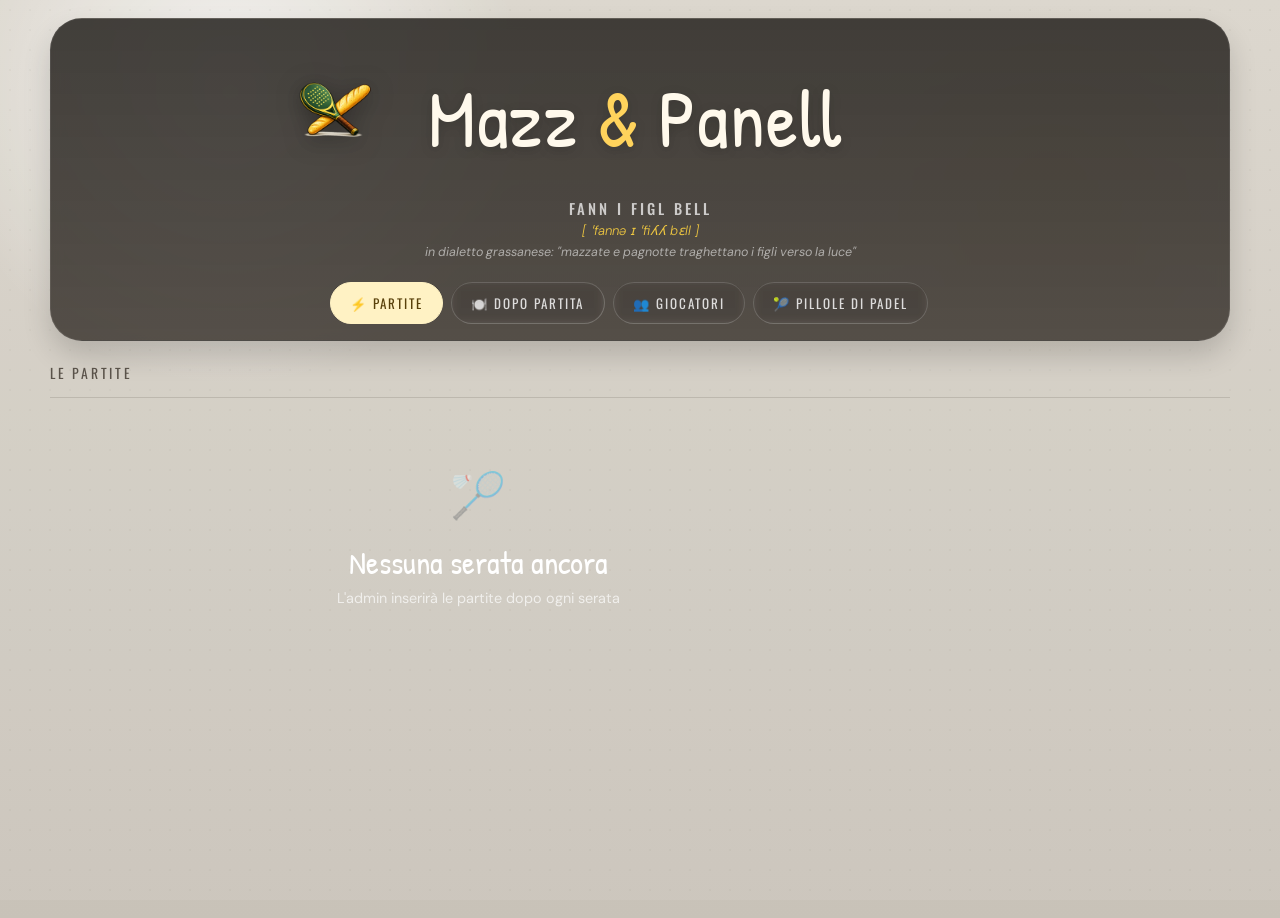
==== commit eca38083: "feat: reset password via email - Link "Password dimenticata?" nel form di login - Edge Function send" ====
--- a/index.html
+++ b/index.html
@@ -2030,6 +2030,16 @@
         <div class="field"><label>Password</label><input type="password" id="inp-pass" placeholder="••••••••" autocomplete="current-password"/></div>
         <button class="btn-primary" onclick="doLogin()">Entra</button>
         <div class="login-err" id="login-err"></div>
+        <div style="text-align:center;margin-top:1rem">
+          <button type="button" style="background:none;border:none;color:var(--verde);font-size:.85rem;cursor:pointer;text-decoration:underline" onclick="toggleResetForm()">Password dimenticata?</button>
+        </div>
+        <div id="reset-form" style="display:none;margin-top:1.2rem;padding-top:1.2rem;border-top:1px solid var(--paper-line)">
+          <p style="font-size:.85rem;color:var(--gray);margin-bottom:.8rem">Inserisci il tuo username e l'email associata al tuo account. Ti invieremo un link per reimpostare la password.</p>
+          <div class="field"><label>Username</label><input type="text" id="reset-user" placeholder="es. fra" autocomplete="username"/></div>
+          <div class="field"><label>Email</label><input type="email" id="reset-email" placeholder="la tua email"/></div>
+          <button class="btn-primary" onclick="richiedireset()">Invia link di reset</button>
+          <div class="login-err" id="reset-err"></div>
+        </div>
       </div>
     </div>
   </div>
@@ -2115,6 +2125,7 @@
 const VAPID_PUBLIC = 'BNpENlZ6La6fSb_rgc6Db17h-hT_gsqRi6pU-QY61VX8z1kWnBzPWRWLJ0hZPFkQaVPho-NfxmoHiSRM2rdMyPg';
 const NOTIFY_URL = SUPA_URL + '/functions/v1/send-notification';
 const EMAIL_NOTIFY_URL = SUPA_URL + '/functions/v1/send-email-notification';
+const RESET_URL = SUPA_URL + '/functions/v1/send-reset-password';
 
 
 let currentUser = null;
@@ -2177,6 +2188,50 @@
   renderNav();
   showView('partite', document.querySelector('.nav-btn'));
   toast('Arrivederci!');
+}
+
+function toggleResetForm() {
+  const f = document.getElementById('reset-form');
+  f.style.display = f.style.display === 'none' ? 'block' : 'none';
+}
+
+async function richiedireset() {
+  const username = document.getElementById('reset-user').value.trim().toLowerCase();
+  const email = document.getElementById('reset-email').value.trim().toLowerCase();
+  const errEl = document.getElementById('reset-err');
+  errEl.textContent = '';
+  if (!username || !email) { errEl.textContent = 'Inserisci username ed email.'; return; }
+  const btn = event.target;
+  btn.disabled = true; btn.textContent = 'Invio in corso...';
+  try {
+    await fetch(RESET_URL, {
+      method: 'POST',
+      headers: { 'Content-Type': 'application/json', 'apikey': 'eyJhbGciOiJIUzI1NiIsInR5cCI6IkpXVCJ9.eyJpc3MiOiJzdXBhYmFzZSIsInJlZiI6Im1vZ29pbnluaXBkeHN4b3Nwa29zIiwicm9sZSI6ImFub24iLCJpYXQiOjE3NDI5MjI4MDUsImV4cCI6MjA1ODQ5ODgwNX0.bql7FpqbsPJFlRYGBSXGPFpFvzuqBpBJGcaYBsJMHTA' },
+      body: JSON.stringify({ username, email }),
+    });
+  } catch(e) {}
+  // Mostriamo sempre messaggio generico per sicurezza
+  errEl.style.color = 'var(--verde)';
+  errEl.textContent = 'Se i dati sono corretti, riceverai un\'email con il link entro pochi minuti.';
+  btn.disabled = false; btn.textContent = 'Invia link di reset';
+}
+
+async function checkResetToken() {
+  const params = new URLSearchParams(window.location.search);
+  const token = params.get('reset');
+  if (!token) return;
+  // Rimuovi il token dall'URL senza ricaricare
+  window.history.replaceState({}, '', window.location.pathname);
+  // Mostra modal per nuova password
+  const nuova = prompt('Inserisci la tua nuova password:');
+  if (!nuova || nuova.length < 6) { alert('Password troppo corta (minimo 6 caratteri).'); return; }
+  const { data: ok } = await sb.rpc('usa_reset_token', { p_token: token, p_nuova_password: nuova });
+  if (ok) {
+    toast('✅ Password aggiornata! Ora puoi accedere.');
+    showView('login', null);
+  } else {
+    alert('Link non valido o scaduto. Richiedi un nuovo reset.');
+  }
 }
 
 /* ——— LOAD PARTITE ——— */
@@ -2339,8 +2394,8 @@
         <div class="hero-titolo">${titoloHero}</div>
         <div class="hero-teaser">${teaser}</div>
         <div class="hero-banner-stats">
-          <span style="cursor:pointer;font-size:.9rem;font-weight:700" onclick="document.getElementById('comments-${s.id}')?.scrollIntoView({behavior:'smooth',block:'start'})">💬 ${commentiTop.length} commenti</span>
-          <span style="cursor:pointer;font-size:.9rem;font-weight:700" onclick="openGallery('${s.id}')">📷 Foto della serata</span>
+          <span style="cursor:pointer;font-size:1.1rem;font-weight:700" onclick="document.getElementById('comments-${s.id}')?.scrollIntoView({behavior:'smooth',block:'start'})">💬 ${commentiTop.length} commenti</span>
+          <span style="cursor:pointer;font-size:1.1rem;font-weight:700" onclick="openGallery('${s.id}')">📷 Foto della serata</span>
           ${mvpNome ? `<span>👑 MVP: ${mvpNome}</span>` : ''}
         </div>
       </div>
@@ -2407,6 +2462,7 @@
     const protHtml = !isHero ? renderProtagonistiInCard(sessSerata, allVotiProt, allGiocatori) : '';
 
     html += `
+      ${currentUser && currentUser.ruolo === 'admin' ? `
       <div class="divider"></div>
       <div class="hero-gallery-wrap" id="gallery-${s.id}">
         <div class="lbl">Foto della serata</div>
@@ -2416,7 +2472,7 @@
             Aggiungi foto
           </button>
         </div>
-      </div>
+      </div>` : `<div class="foto-grid" id="fg-${s.id}" style="display:none"></div>`}
       ${protHtml}
       </div>
     </div>`;
@@ -3142,7 +3198,7 @@
 function showAdminSection(sec) {
   const el = document.getElementById('admin-section');
   if (sec === 'nuova-serata') { loadFormNuovaSerata().then(() => el.scrollIntoView({behavior:'smooth',block:'start'})); return; }
-  if (sec === 'giocatori')    el.innerHTML = formGiocatori();
+  if (sec === 'giocatori')    { loadFormGiocatori(); return; }
   if (sec === 'profili')      loadAdminProfili();
   if (sec === 'gestione-serate') loadGestioneSerate();
   if (sec === 'commenti') loadModCommenti();
@@ -3629,14 +3685,93 @@
   showMsg('pv-msg-'+id, error ? '❌ Errore: '+error.message : '✅ Salvato!', !!error);
 }
 
-function formGiocatori() {
+async function loadFormGiocatori() {
+  const el = document.getElementById('admin-section');
+  el.innerHTML = '<div style="padding:1rem;color:var(--muted)">Caricamento...</div>';
+  const { data: giocatori } = await sb.from('giocatori').select('id,nome,nome_battaglia,username,ruolo').order('nome');
+  const listaHtml = (giocatori || []).map(g => `
+    <div style="display:flex;justify-content:space-between;align-items:center;padding:0.5rem 0;border-bottom:1px solid var(--gray-light)">
+      <div>
+        <span style="font-weight:700">${g.nome_battaglia || g.nome}</span>
+        <span style="font-size:0.8rem;color:var(--gray);margin-left:0.5rem">@${g.username}</span>
+        ${g.ruolo === 'admin' ? `<span style="font-size:0.75rem;background:var(--verde);color:#fff;padding:1px 7px;border-radius:20px;margin-left:0.4rem">admin</span>` : ''}
+      </div>
+    </div>`).join('');
+  el.innerHTML = formGiocatori(listaHtml);
+  el.scrollIntoView({behavior:'smooth',block:'start'});
+}
+
+function formGiocatori(listaHtml) {
   return `<div class="form-section">
-    <h3>👥 Cambia password giocatore</h3>
+    <h3>👥 Giocatori registrati</h3>
+    <div style="margin-bottom:1.5rem">${listaHtml || '<p style="color:var(--gray)">Nessun giocatore.</p>'}</div>
+    <hr style="margin:1.5rem 0;border:none;border-top:1px solid var(--gray-light)"/>
+    <h3>👤 Aggiungi giocatore</h3>
+    <div class="form-row">
+      <div class="form-field"><label>Nome completo</label><input type="text" id="ng-nome" placeholder="es. Fabio Rossi"/></div>
+      <div class="form-field"><label>Nome battaglia (opz.)</label><input type="text" id="ng-battaglia" placeholder="es. Il Muro"/></div>
+    </div>
+    <div class="form-row">
+      <div class="form-field"><label>Username</label><input type="text" id="ng-user" placeholder="es. fabio"/></div>
+      <div class="form-field"><label>Password</label><input type="password" id="ng-pass" placeholder="password iniziale"/></div>
+    </div>
+    <div class="form-field">
+      <label>Ruolo</label>
+      <select id="ng-ruolo" style="padding:0.5rem;border:1.5px solid var(--gray-light);border-radius:8px;font-family:'DM Sans',sans-serif">
+        <option value="giocatore">Giocatore</option>
+        <option value="admin">Admin</option>
+      </select>
+    </div>
+    <button class="btn-save" onclick="aggiungiGiocatore()">Aggiungi giocatore</button>
+    <div id="ng-msg"></div>
+
+    <hr style="margin:1.5rem 0;border:none;border-top:1px solid var(--gray-light)"/>
+
+    <h3>🔑 Cambia password giocatore</h3>
     <div class="form-field"><label>Username</label><input type="text" id="g-user" placeholder="es. fabio"/></div>
     <div class="form-field"><label>Nuova password</label><input type="password" id="g-pass" placeholder="nuova password"/></div>
     <button class="btn-save" onclick="changePassword()">Aggiorna password</button>
     <div id="g-msg"></div>
+
+    <hr style="margin:1.5rem 0;border:none;border-top:1px solid var(--gray-light)"/>
+
+    <h3>⚙️ Imposta ruolo</h3>
+    <div class="form-field"><label>Username</label><input type="text" id="r-user" placeholder="es. fabio"/></div>
+    <div class="form-field">
+      <label>Ruolo</label>
+      <select id="r-ruolo" style="padding:0.5rem;border:1.5px solid var(--gray-light);border-radius:8px;font-family:'DM Sans',sans-serif">
+        <option value="giocatore">Giocatore</option>
+        <option value="admin">Admin</option>
+      </select>
+    </div>
+    <button class="btn-save" onclick="impostaRuolo()">Aggiorna ruolo</button>
+    <div id="r-msg"></div>
   </div>`;
+}
+
+async function aggiungiGiocatore() {
+  const nome = document.getElementById('ng-nome').value.trim();
+  const battaglia = document.getElementById('ng-battaglia').value.trim();
+  const username = document.getElementById('ng-user').value.trim().toLowerCase();
+  const pass = document.getElementById('ng-pass').value;
+  const ruolo = document.getElementById('ng-ruolo').value;
+  if (!nome || !username || !pass) { showMsg('ng-msg', 'Compila nome, username e password.', true); return; }
+  const { error } = await sb.rpc('crea_giocatore', { p_nome: nome, p_nome_battaglia: battaglia || null, p_username: username, p_password: pass, p_ruolo: ruolo });
+  if (error) { showMsg('ng-msg', 'Errore: ' + error.message, true); return; }
+  showMsg('ng-msg', '✅ Giocatore aggiunto!', false);
+  document.getElementById('ng-nome').value = '';
+  document.getElementById('ng-battaglia').value = '';
+  document.getElementById('ng-user').value = '';
+  document.getElementById('ng-pass').value = '';
+}
+
+async function impostaRuolo() {
+  const username = document.getElementById('r-user').value.trim().toLowerCase();
+  const ruolo = document.getElementById('r-ruolo').value;
+  if (!username) { showMsg('r-msg', 'Inserisci username.', true); return; }
+  const { error } = await sb.from('giocatori').update({ ruolo }).eq('username', username);
+  if (error) { showMsg('r-msg', 'Errore: ' + error.message, true); return; }
+  showMsg('r-msg', '✅ Ruolo aggiornato!', false);
 }
 
 async function changePassword() {
@@ -4092,13 +4227,63 @@
         ${art?.immagine_url ? `<img src="${art.immagine_url}" style="margin-top:8px;width:100%;aspect-ratio:16/9;object-fit:cover;border-radius:10px"/>` : ''}
         <img id="pill-img-prev" style="display:none;margin-top:8px;width:100%;aspect-ratio:16/9;object-fit:cover;border-radius:10px"/>
       </div>
-      <div class="form-field"><label>Testo dell'articolo (HTML supportato)</label>
-        <textarea id="pill-corpo" style="min-height:320px;font-family:monospace;font-size:.82rem;line-height:1.5">${art?.corpo || ''}</textarea></div>
+      <div class="form-field">
+        <label>Testo dell'articolo (HTML supportato)</label>
+        <textarea id="pill-corpo" style="min-height:320px;font-family:monospace;font-size:.82rem;line-height:1.5">${art?.corpo || ''}</textarea>
+        <button type="button" class="btn-secondary" style="margin-top:6px;font-size:.82rem" onclick="convertiTestoPillola()">🔄 Converti testo in HTML</button>
+        <div style="margin-top:10px;padding:10px 14px;background:#f7f9f5;border-left:3px solid var(--verde);border-radius:6px;font-size:.78rem;color:var(--gray);line-height:1.7">
+          <strong style="color:var(--ink)">Come funziona la conversione:</strong><br>
+          — Separa i blocchi con una <strong>riga vuota</strong> → diventano paragrafi <code>&lt;p&gt;</code><br>
+          — Righe come <strong>1. Titolo</strong> → diventano titoli <code>&lt;h2&gt;</code><br>
+          — Righe corte senza punto finale → titolo <code>&lt;h2&gt;</code><br>
+          — Righe che iniziano con <strong>* </strong> o <strong>- </strong> → lista <code>&lt;ul&gt;</code><br>
+          — Righe con 💡 🐍 ⚠️ 🎯 ✅ → testo in <strong>grassetto</strong>
+        </div>
+      </div>
       <div class="form-field"><label>Ordine (numero, 0 = primo)</label>
         <input type="number" id="pill-ordine" value="${art?.ordine ?? 0}" min="0"/></div>
       <button class="btn-save" onclick="salvaPillola('${art?.id || ''}')">💾 Salva</button>
       <div id="pill-msg"></div>
     </div>`;
+}
+
+function convertiTestoPillola() {
+  const ta = document.getElementById('pill-corpo');
+  const testo = ta.value;
+  const blocchi = testo.split(/\n{2,}/);
+  const html = blocchi.map(blocco => {
+    const righe = blocco.trim().split('\n').map(r => r.trim()).filter(Boolean);
+    if (!righe.length) return '';
+
+    // Lista con * o -
+    if (righe.every(r => /^[\*\-]\s/.test(r))) {
+      const items = righe.map(r => `<li>${r.replace(/^[\*\-]\s+/, '')}</li>`).join('\n');
+      return `<ul>\n${items}\n</ul>`;
+    }
+
+    // Titolo numerico: "1. Titolo" o "1. Titolo" su riga singola
+    if (righe.length === 1 && /^\d+\.\s/.test(righe[0])) {
+      return `<h2>${righe[0].replace(/^\d+\.\s+/, '')}</h2>`;
+    }
+
+    // Riga singola tutta maiuscola o breve (< 60 char) → titolo h2
+    if (righe.length === 1 && righe[0].length < 60 && !/[.!?]$/.test(righe[0]) && righe[0] === righe[0] && !righe[0].startsWith('💡') && !righe[0].startsWith('🐍') && !righe[0].startsWith('⚠️')) {
+      // potrebbe essere un titolo se è corto e non finisce con punteggiatura
+      // ma solo se ha almeno 3 parole o inizia con maiuscola e sembra un titolo
+      if (/^[A-ZÀ-Ö\d"«]/.test(righe[0]) && righe[0].split(' ').length <= 8) {
+        return `<h2>${righe[0]}</h2>`;
+      }
+    }
+
+    // Righe con emoji di avviso → strong
+    return righe.map(r => {
+      if (/^(💡|🐍|⚠️|🎯|✅)/.test(r)) return `<p><strong>${r}</strong></p>`;
+      return `<p>${r}</p>`;
+    }).join('\n');
+  }).filter(Boolean).join('\n\n');
+
+  ta.value = html;
+  toast('Testo convertito in HTML ✅');
 }
 
 async function salvaPillola(id) {
@@ -4145,6 +4330,7 @@
 if (saved) { try { currentUser = JSON.parse(saved); } catch(e) {} }
 renderNav();
 loadPartite();
+checkResetToken();
 </script>
 </body>
 </html>
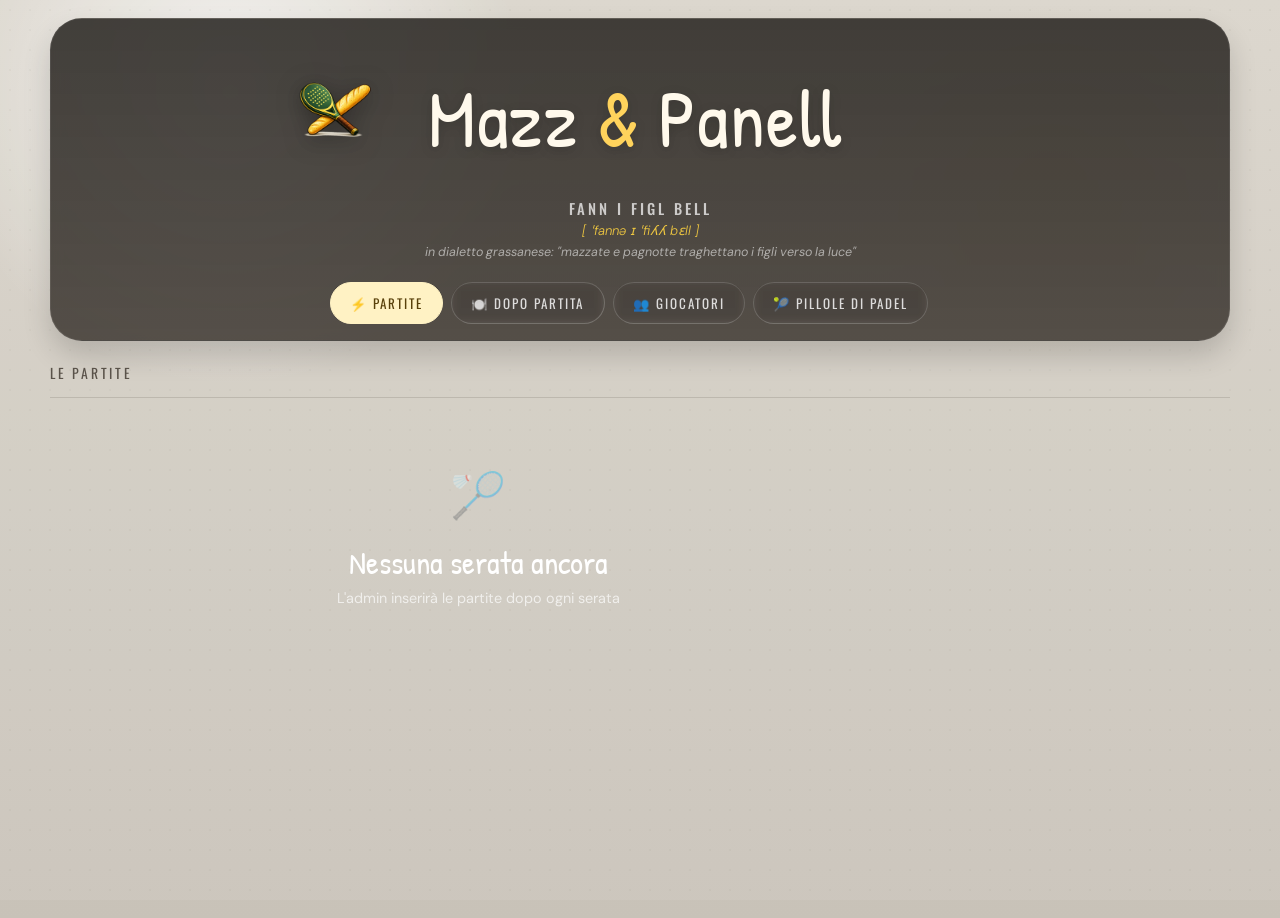
==== commit cc10c44b: "feat: campo email nel form aggiungi giocatore Co-Authored-By: Claude Sonnet 4.6 <noreply@anthropic.c" ====
--- a/index.html
+++ b/index.html
@@ -3715,6 +3715,7 @@
       <div class="form-field"><label>Username</label><input type="text" id="ng-user" placeholder="es. fabio"/></div>
       <div class="form-field"><label>Password</label><input type="password" id="ng-pass" placeholder="password iniziale"/></div>
     </div>
+    <div class="form-field"><label>Email</label><input type="email" id="ng-email" placeholder="es. fabio@email.com"/></div>
     <div class="form-field">
       <label>Ruolo</label>
       <select id="ng-ruolo" style="padding:0.5rem;border:1.5px solid var(--gray-light);border-radius:8px;font-family:'DM Sans',sans-serif">
@@ -3754,15 +3755,18 @@
   const battaglia = document.getElementById('ng-battaglia').value.trim();
   const username = document.getElementById('ng-user').value.trim().toLowerCase();
   const pass = document.getElementById('ng-pass').value;
+  const email = document.getElementById('ng-email').value.trim().toLowerCase();
   const ruolo = document.getElementById('ng-ruolo').value;
   if (!nome || !username || !pass) { showMsg('ng-msg', 'Compila nome, username e password.', true); return; }
   const { error } = await sb.rpc('crea_giocatore', { p_nome: nome, p_nome_battaglia: battaglia || null, p_username: username, p_password: pass, p_ruolo: ruolo });
   if (error) { showMsg('ng-msg', 'Errore: ' + error.message, true); return; }
+  if (email) await sb.from('giocatori').update({ email }).eq('username', username);
   showMsg('ng-msg', '✅ Giocatore aggiunto!', false);
   document.getElementById('ng-nome').value = '';
   document.getElementById('ng-battaglia').value = '';
   document.getElementById('ng-user').value = '';
   document.getElementById('ng-pass').value = '';
+  document.getElementById('ng-email').value = '';
 }
 
 async function impostaRuolo() {
